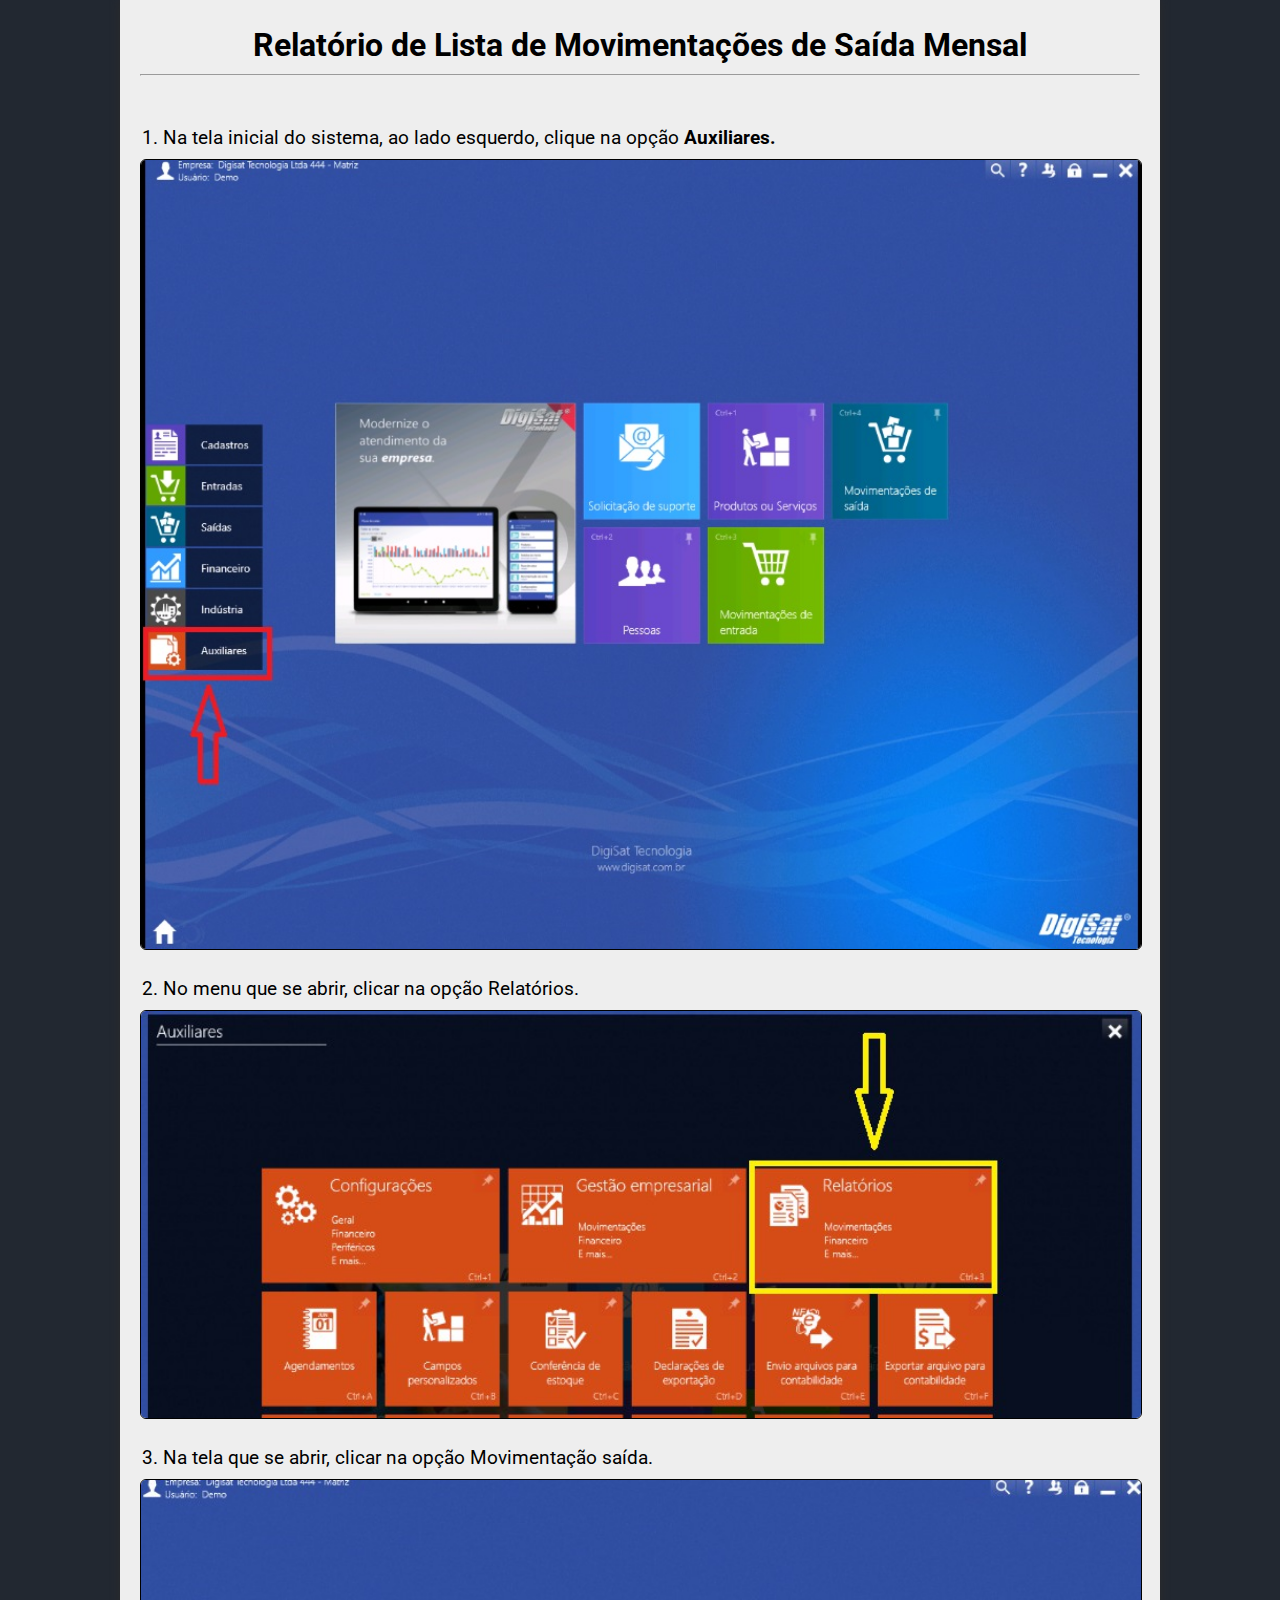
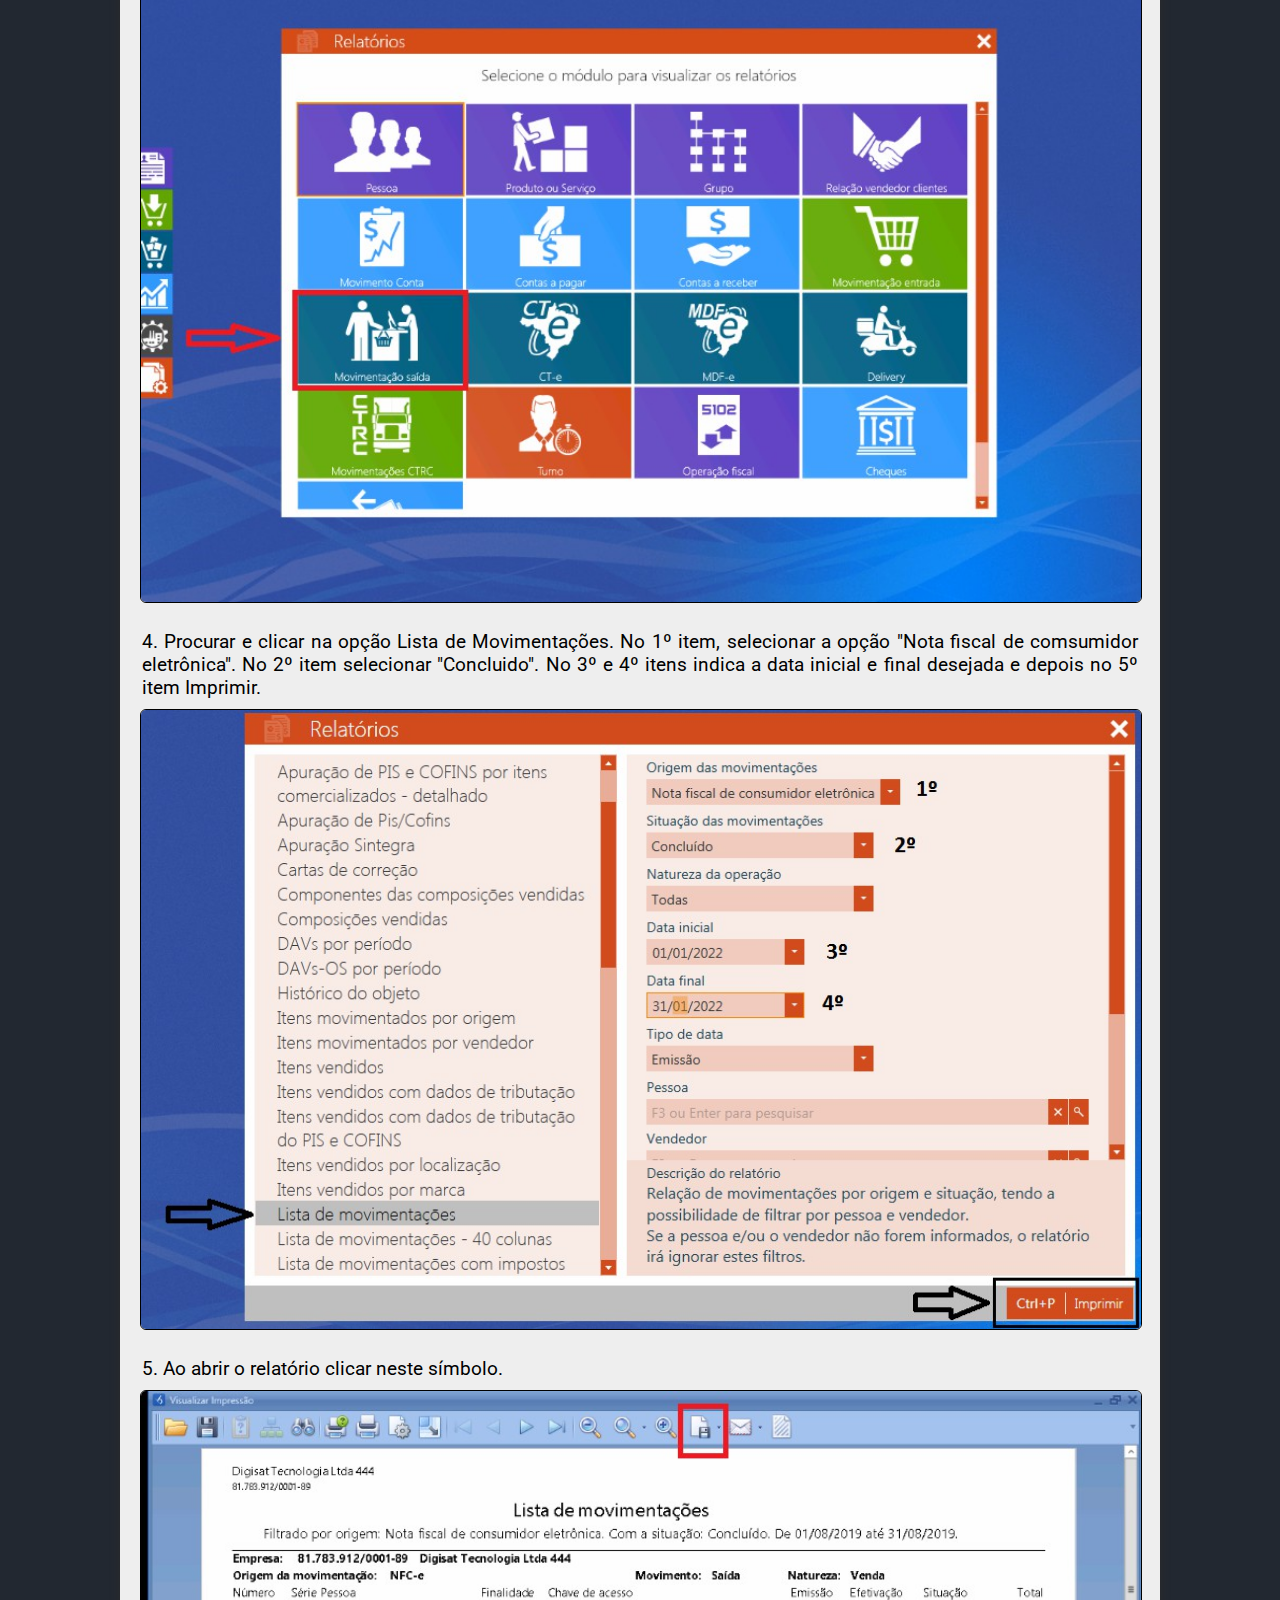
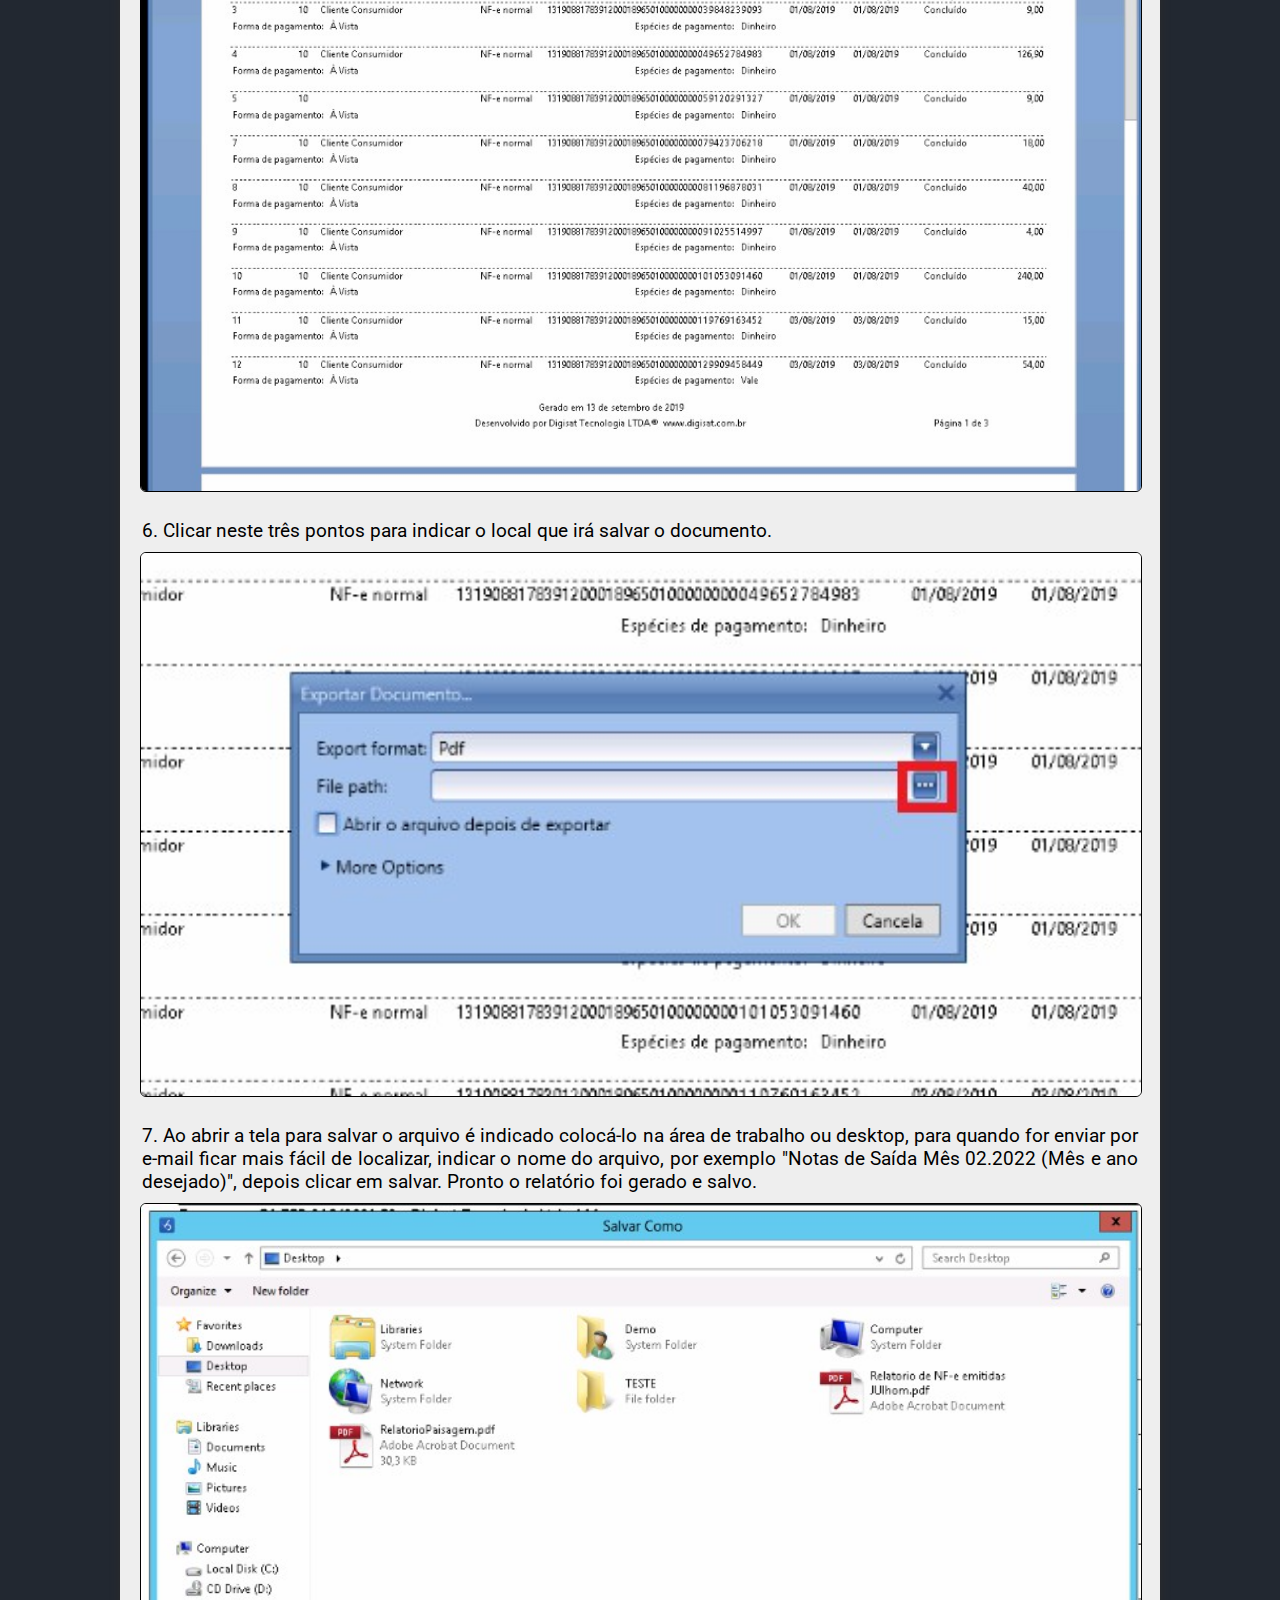
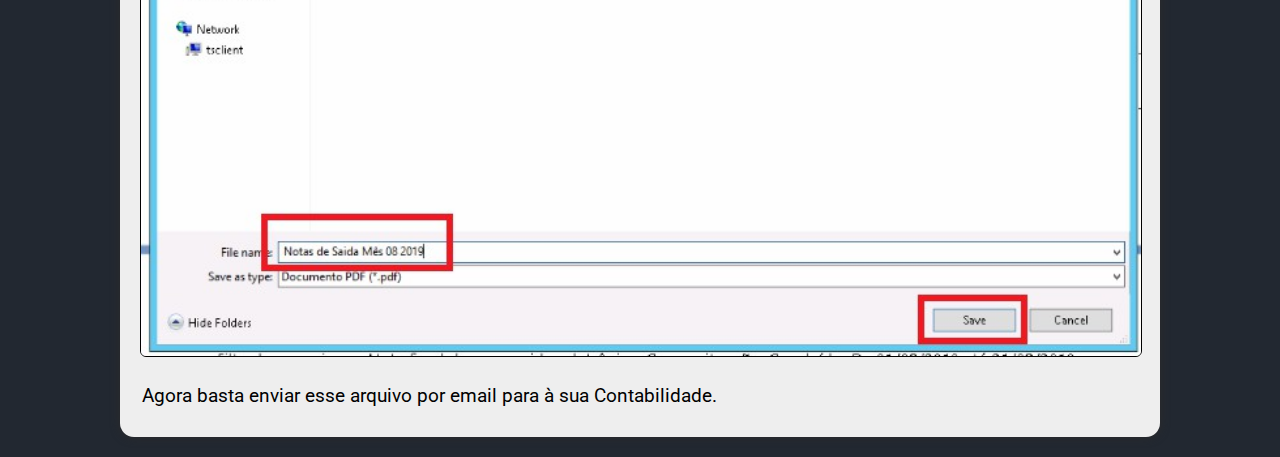
==== rel_moviment_saidas.html @ 72a8fee8 "create repository" ====
<!DOCTYPE html>
<html lang="pt-br">
<head>
   <meta charset="UTF-8">
   <meta http-equiv="X-UA-Compatible" content="IE=edge">
   <meta name="viewport" content="width=device-width, initial-scale=1.0">
   <link rel="stylesheet" href="assets/styles/style_all.css" media="all">
   <link rel="stylesheet" href="assets/styles/style_help.css">
   <link rel="shortcut icon" href="favicon.ico" type="image/x-icon">
   <title>Relatório Saídas Mensais</title>
</head>
<body>
   <main>
      <h1>Relatório de Lista de Movimentações de Saída Mensal</h1>
      <hr>
      <article>
         <p>1. Na tela inicial do sistema, ao lado esquerdo, clique na opção <strong>Auxiliares.</strong></p>
         <div>
            <img src="assets/images/9/1.jpg"alt="Imagem 1">
         </div>
         <p>2. No menu que se abrir, clicar na opção Relatórios.</p>
         <div>
            <img src="assets/images/9/2.jpg" alt="Imagem 2">
         </div>
         <p>3. Na tela que se abrir, clicar na opção Movimentação saída.</p>
         <div>
            <img src="assets/images/9/3.jpg" alt="Imagem 3">
         </div>
         <p>4. Procurar e clicar na opção Lista de Movimentações. No 1º item, selecionar a opção "Nota fiscal de comsumidor eletrônica". No 2º item selecionar "Concluido". No 3º e 4º itens indica a data inicial e final desejada e depois no 5º item Imprimir.</p>
         <div>
            <img src="assets/images/9/4.jpg" alt="Imagem 4">
         </div>
         <p>5. Ao abrir o relatório clicar neste símbolo.</p>
         <div>
            <img src="assets/images/9/5.jpg" alt="Imagem 5">
         </div>
         <p>6. Clicar neste três pontos para indicar o local que irá salvar o documento.</p>
         <div>
            <img src="assets/images/9/6.jpg" alt="Imagem 6">
         </div>
         <p>7. Ao abrir a tela para salvar o arquivo é indicado colocá-lo na área de trabalho ou desktop, para quando for enviar por e-mail ficar mais fácil de localizar, indicar o nome do arquivo, por exemplo "Notas de Saída Mês 02.2022 (Mês e ano desejado)", depois clicar em salvar. Pronto o relatório foi gerado e salvo.</p>
         <div>
            <img src="assets/images/9/7.jpg" alt="Imagem 7">
         </div>
         <p>Agora basta enviar esse arquivo por email para à sua Contabilidade.</p>
      </article>
   </main>   
</body>
</html>
---- assets/styles/style_all.css ----
@charset "UTF-8";
@import url('https://fonts.googleapis.com/css2?family=Roboto&display=swap');

* {
   margin: 0px;
   padding: 0px;
}

body {
   background-color: #222831;
   
}

main {
   min-width: 300px;
   max-width: 1000px;
   margin: auto;
   margin-bottom: 20px;
   padding: 20px;  
   font-family: 'Roboto', sans-serif;
   background-color: #EEEEEE;
   box-shadow: 0px 0px 10px rgb(44, 43, 43);
   border-bottom-left-radius: 14px;
   border-bottom-right-radius: 14px;
}

main h1 {
   margin-bottom: 4px;
   padding: 6px;
   font-size: 2em;
   text-align: center;
}

main h2 {
   color: white;
   background-color: #222831cc;
   font-weight: normal;
}

main hr {
   margin-bottom: 28px;
}

img {
   border: 1px solid black;
}
---- assets/styles/style_help.css ----
@charset "UTF-8";
@import url('https://fonts.googleapis.com/css2?family=Roboto&display=swap');

* {
   padding: 0px;
   margin: 0px;
   font-family: 'Roboto', sans-serif;
}

article {
   font-size: 1.2em;
}

article p {
   padding: 22px 2px 2px 2px;
   margin-bottom: 8px;
   text-align: justify;
}

div .container {
   max-width: 1200px;
   margin: 0 auto;
}

img {
   width: 100%;
   border-radius: 6px;
   border: 1px solid black;
}
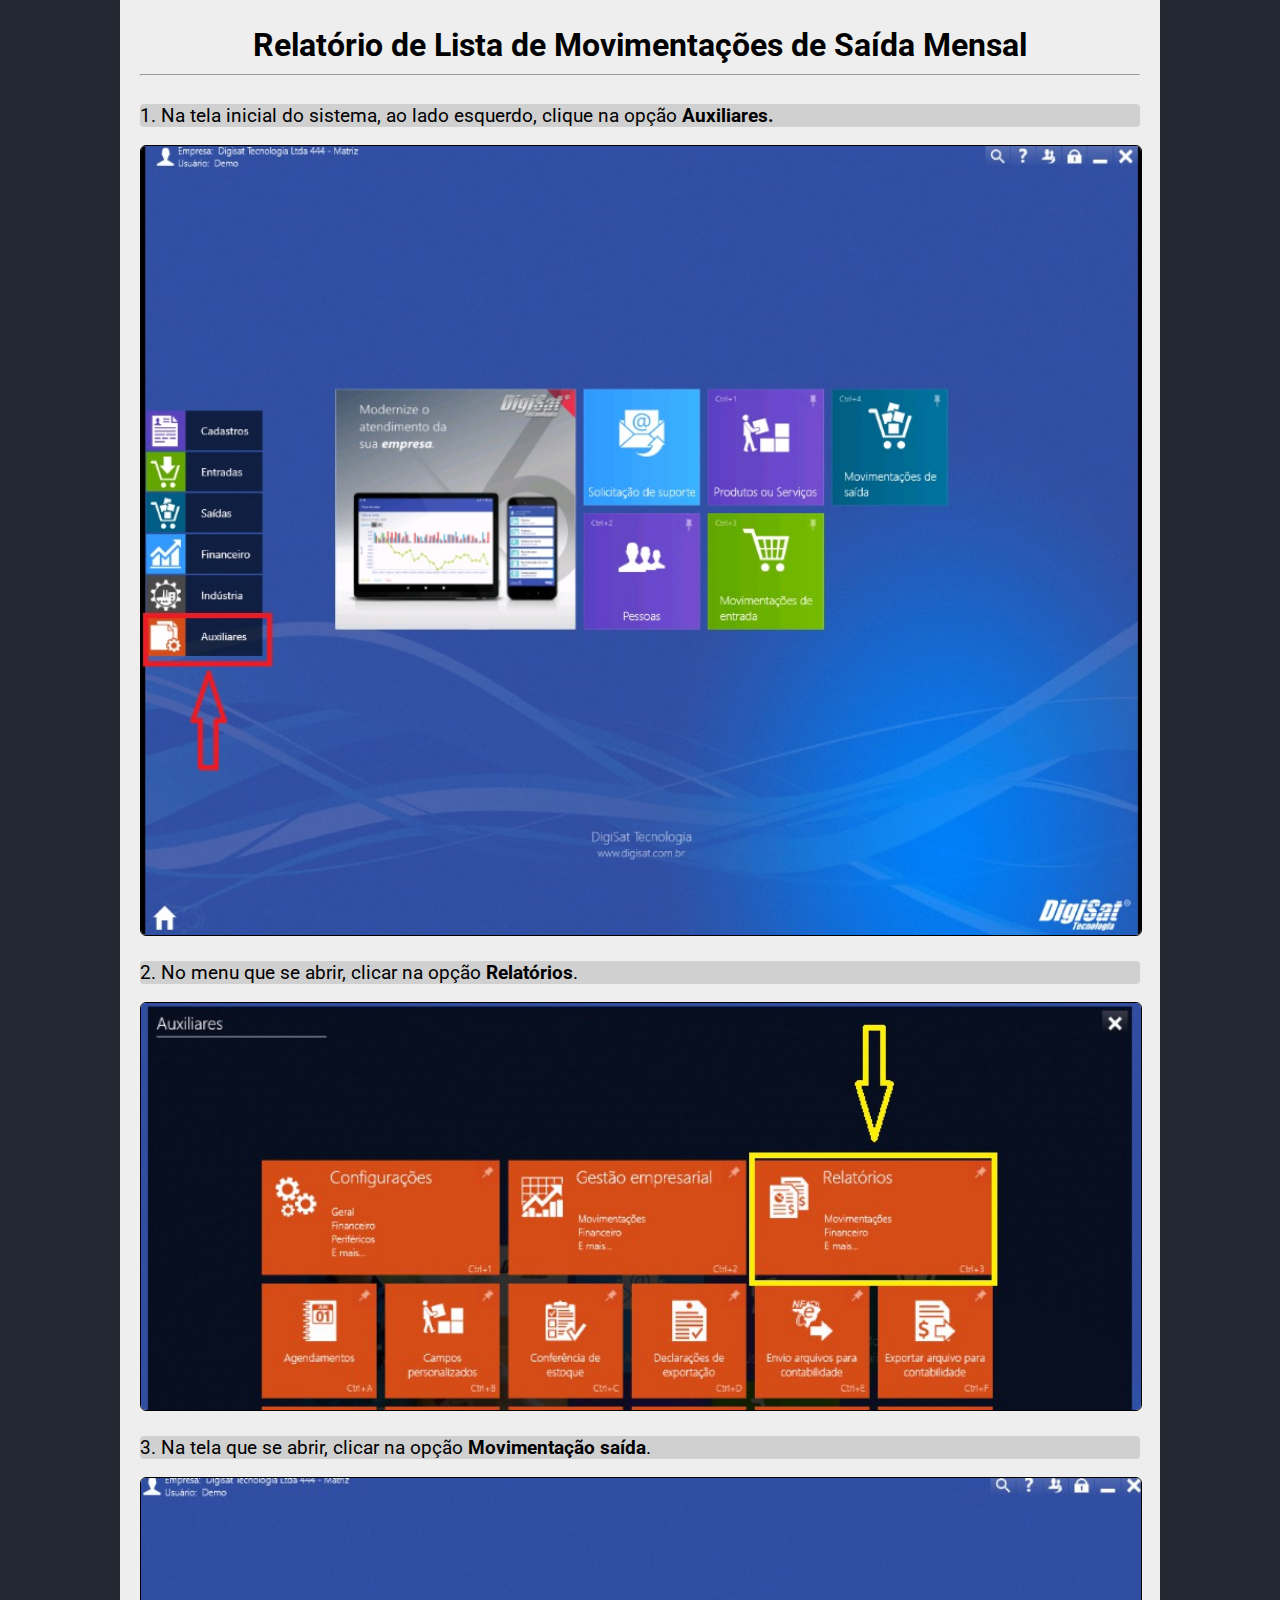
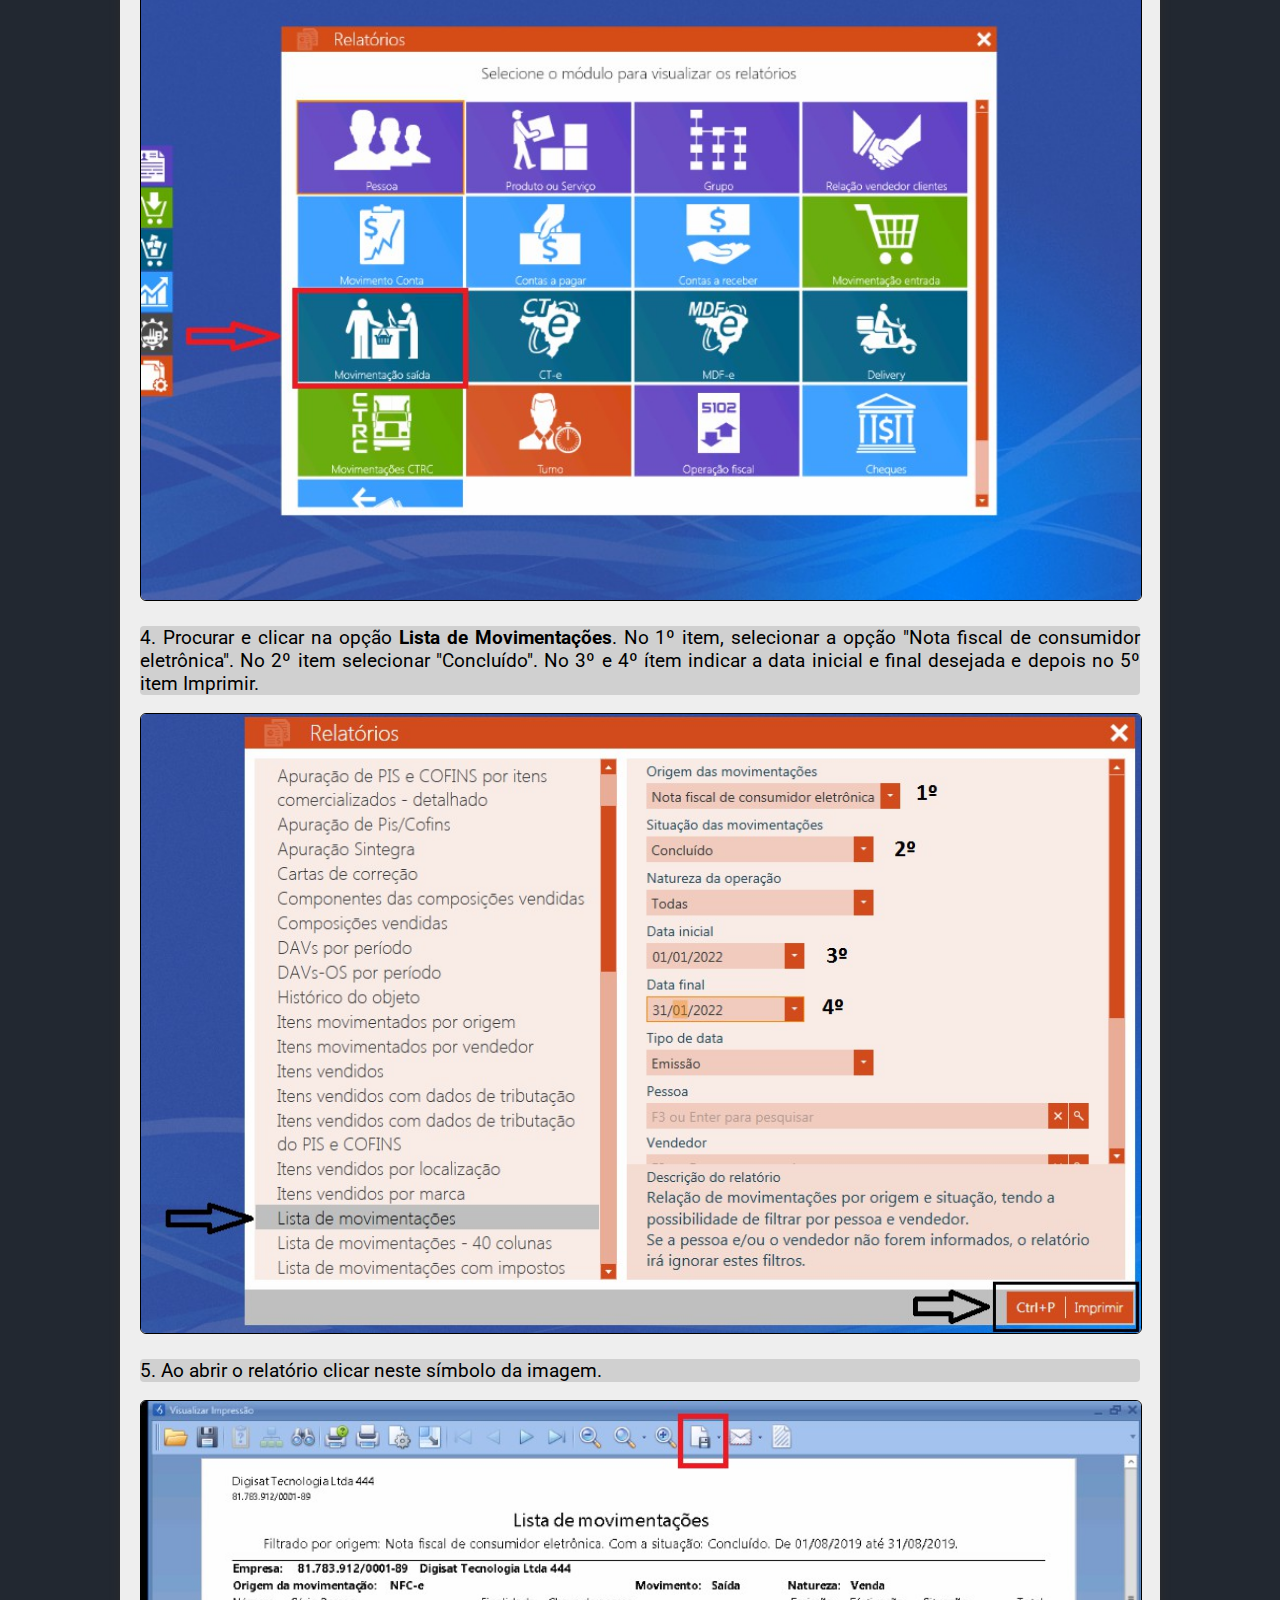
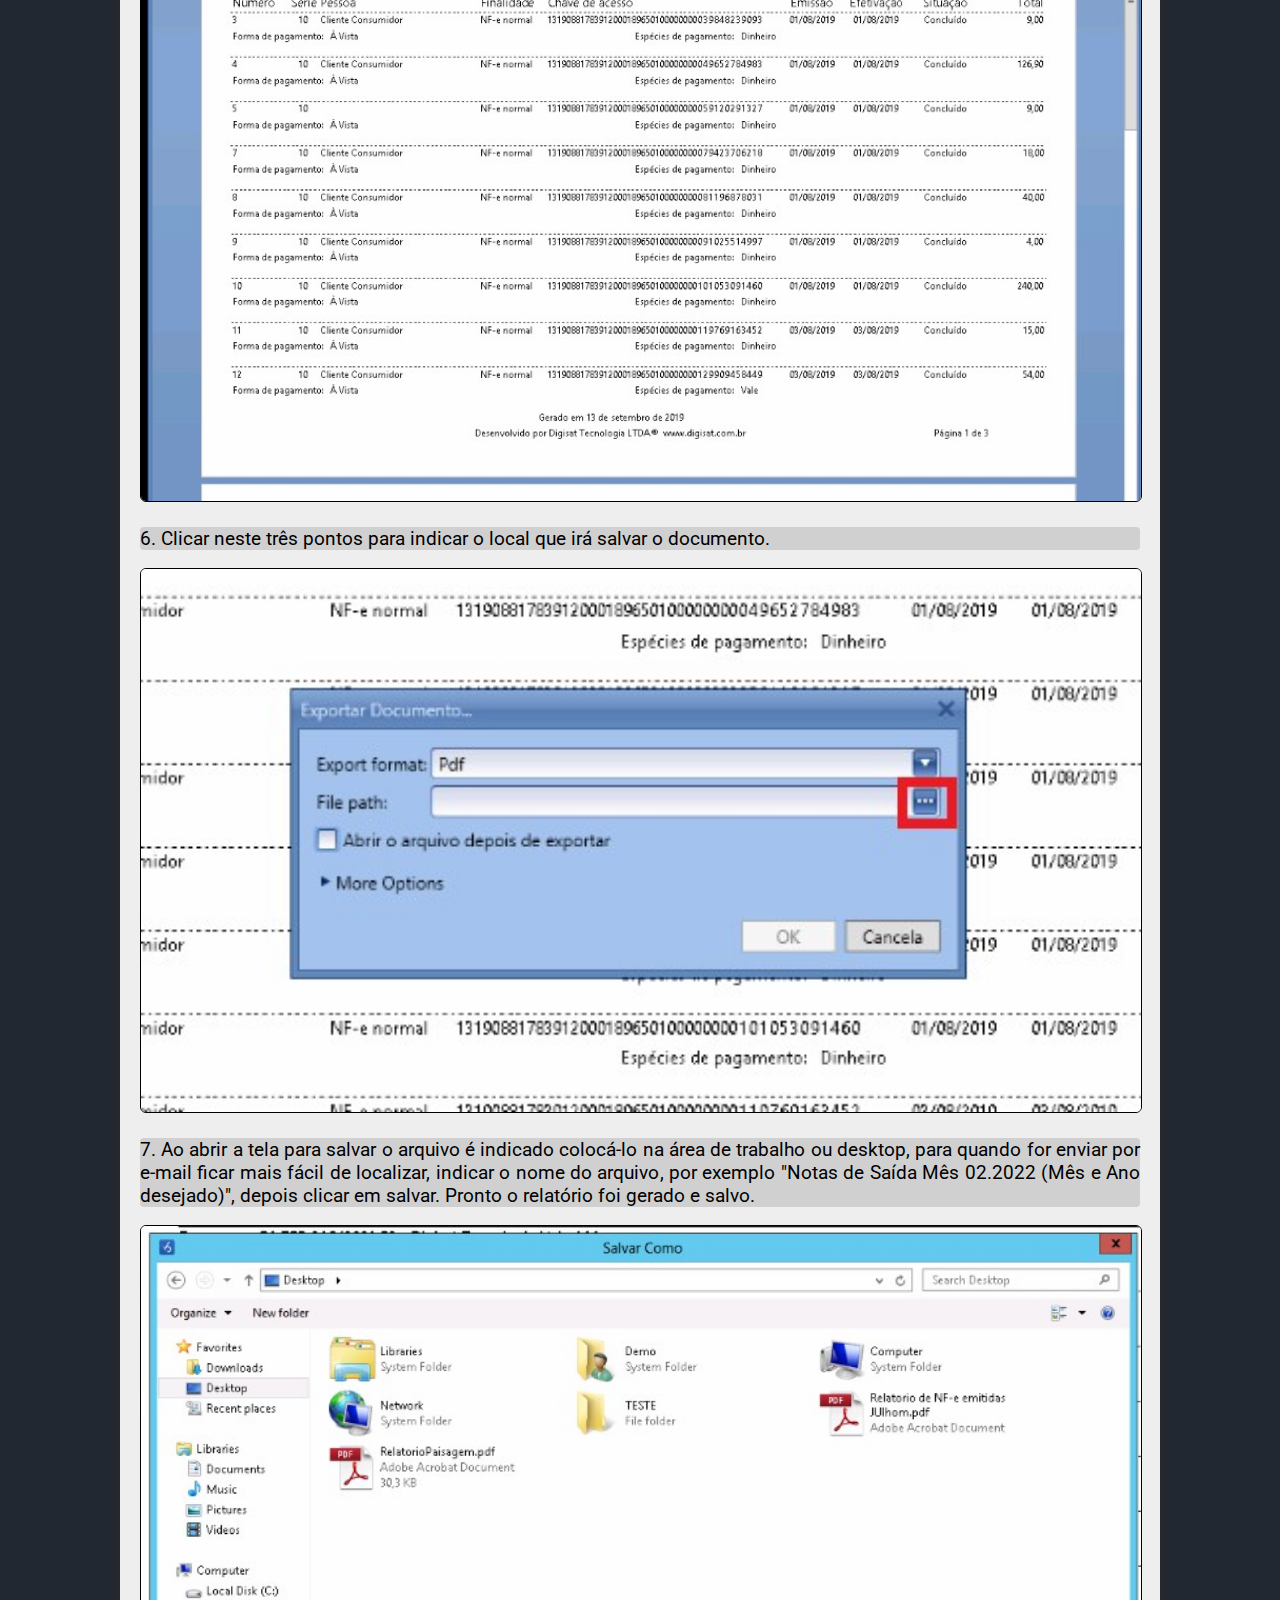
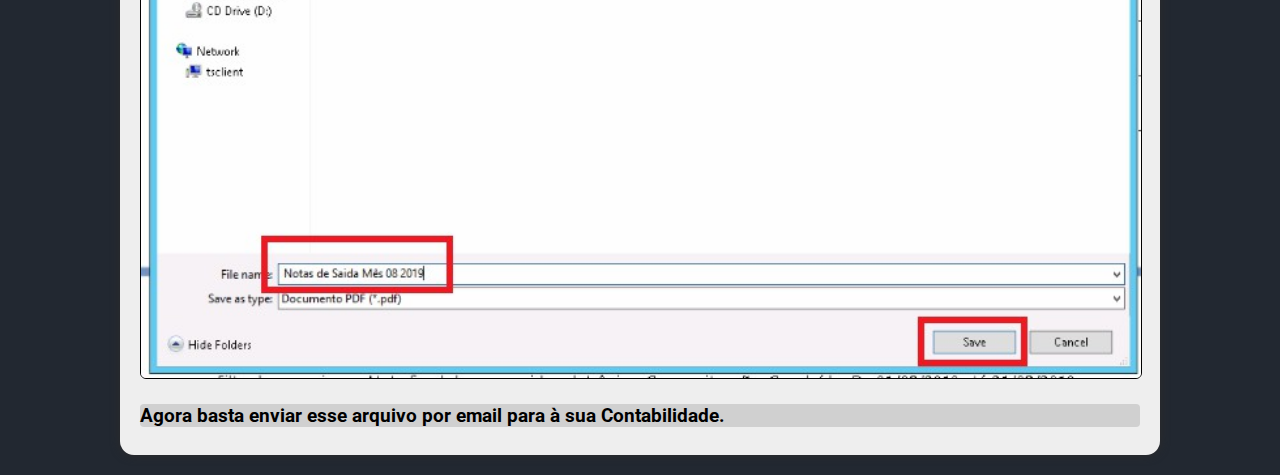
==== commit fbab8e7a: "update css and html" ====
--- a/rel_moviment_saidas.html
+++ b/rel_moviment_saidas.html
@@ -18,19 +18,19 @@
          <div>
             <img src="assets/images/9/1.jpg"alt="Imagem 1">
          </div>
-         <p>2. No menu que se abrir, clicar na opção Relatórios.</p>
+         <p>2. No menu que se abrir, clicar na opção <strong>Relatórios</strong>.</p>
          <div>
             <img src="assets/images/9/2.jpg" alt="Imagem 2">
          </div>
-         <p>3. Na tela que se abrir, clicar na opção Movimentação saída.</p>
+         <p>3. Na tela que se abrir, clicar na opção <strong>Movimentação saída</strong>.</p>
          <div>
             <img src="assets/images/9/3.jpg" alt="Imagem 3">
          </div>
-         <p>4. Procurar e clicar na opção Lista de Movimentações. No 1º item, selecionar a opção "Nota fiscal de comsumidor eletrônica". No 2º item selecionar "Concluido". No 3º e 4º itens indica a data inicial e final desejada e depois no 5º item Imprimir.</p>
+         <p>4. Procurar e clicar na opção <strong>Lista de Movimentações</strong>. No 1º item, selecionar a opção "Nota fiscal de consumidor eletrônica". No 2º item selecionar "Concluído". No 3º e 4º ítem indicar a data inicial e final desejada e depois no 5º item Imprimir.</p>
          <div>
             <img src="assets/images/9/4.jpg" alt="Imagem 4">
          </div>
-         <p>5. Ao abrir o relatório clicar neste símbolo.</p>
+         <p>5. Ao abrir o relatório clicar neste símbolo da imagem.</p>
          <div>
             <img src="assets/images/9/5.jpg" alt="Imagem 5">
          </div>
@@ -38,11 +38,11 @@
          <div>
             <img src="assets/images/9/6.jpg" alt="Imagem 6">
          </div>
-         <p>7. Ao abrir a tela para salvar o arquivo é indicado colocá-lo na área de trabalho ou desktop, para quando for enviar por e-mail ficar mais fácil de localizar, indicar o nome do arquivo, por exemplo "Notas de Saída Mês 02.2022 (Mês e ano desejado)", depois clicar em salvar. Pronto o relatório foi gerado e salvo.</p>
+         <p>7. Ao abrir a tela para salvar o arquivo é indicado colocá-lo na área de trabalho ou desktop, para quando for enviar por e-mail ficar mais fácil de localizar, indicar o nome do arquivo, por exemplo "Notas de Saída Mês 02.2022 (Mês e Ano desejado)", depois clicar em salvar. Pronto o relatório foi gerado e salvo.</p>
          <div>
             <img src="assets/images/9/7.jpg" alt="Imagem 7">
          </div>
-         <p>Agora basta enviar esse arquivo por email para à sua Contabilidade.</p>
+         <p><strong>Agora basta enviar esse arquivo por email para à sua Contabilidade.</strong></p>
       </article>
    </main>   
 </body>
--- a/assets/styles/style_help.css
+++ b/assets/styles/style_help.css
@@ -12,9 +12,10 @@
 }
 
 article p {
-   padding: 22px 2px 2px 2px;
    margin-bottom: 8px;
    text-align: justify;
+   background-color: rgb(208, 208, 208);
+   border-radius: 4px;
 }
 
 div .container {
@@ -26,4 +27,5 @@
    width: 100%;
    border-radius: 6px;
    border: 1px solid black;
+   margin: 10px 0px 20px 0px;
 }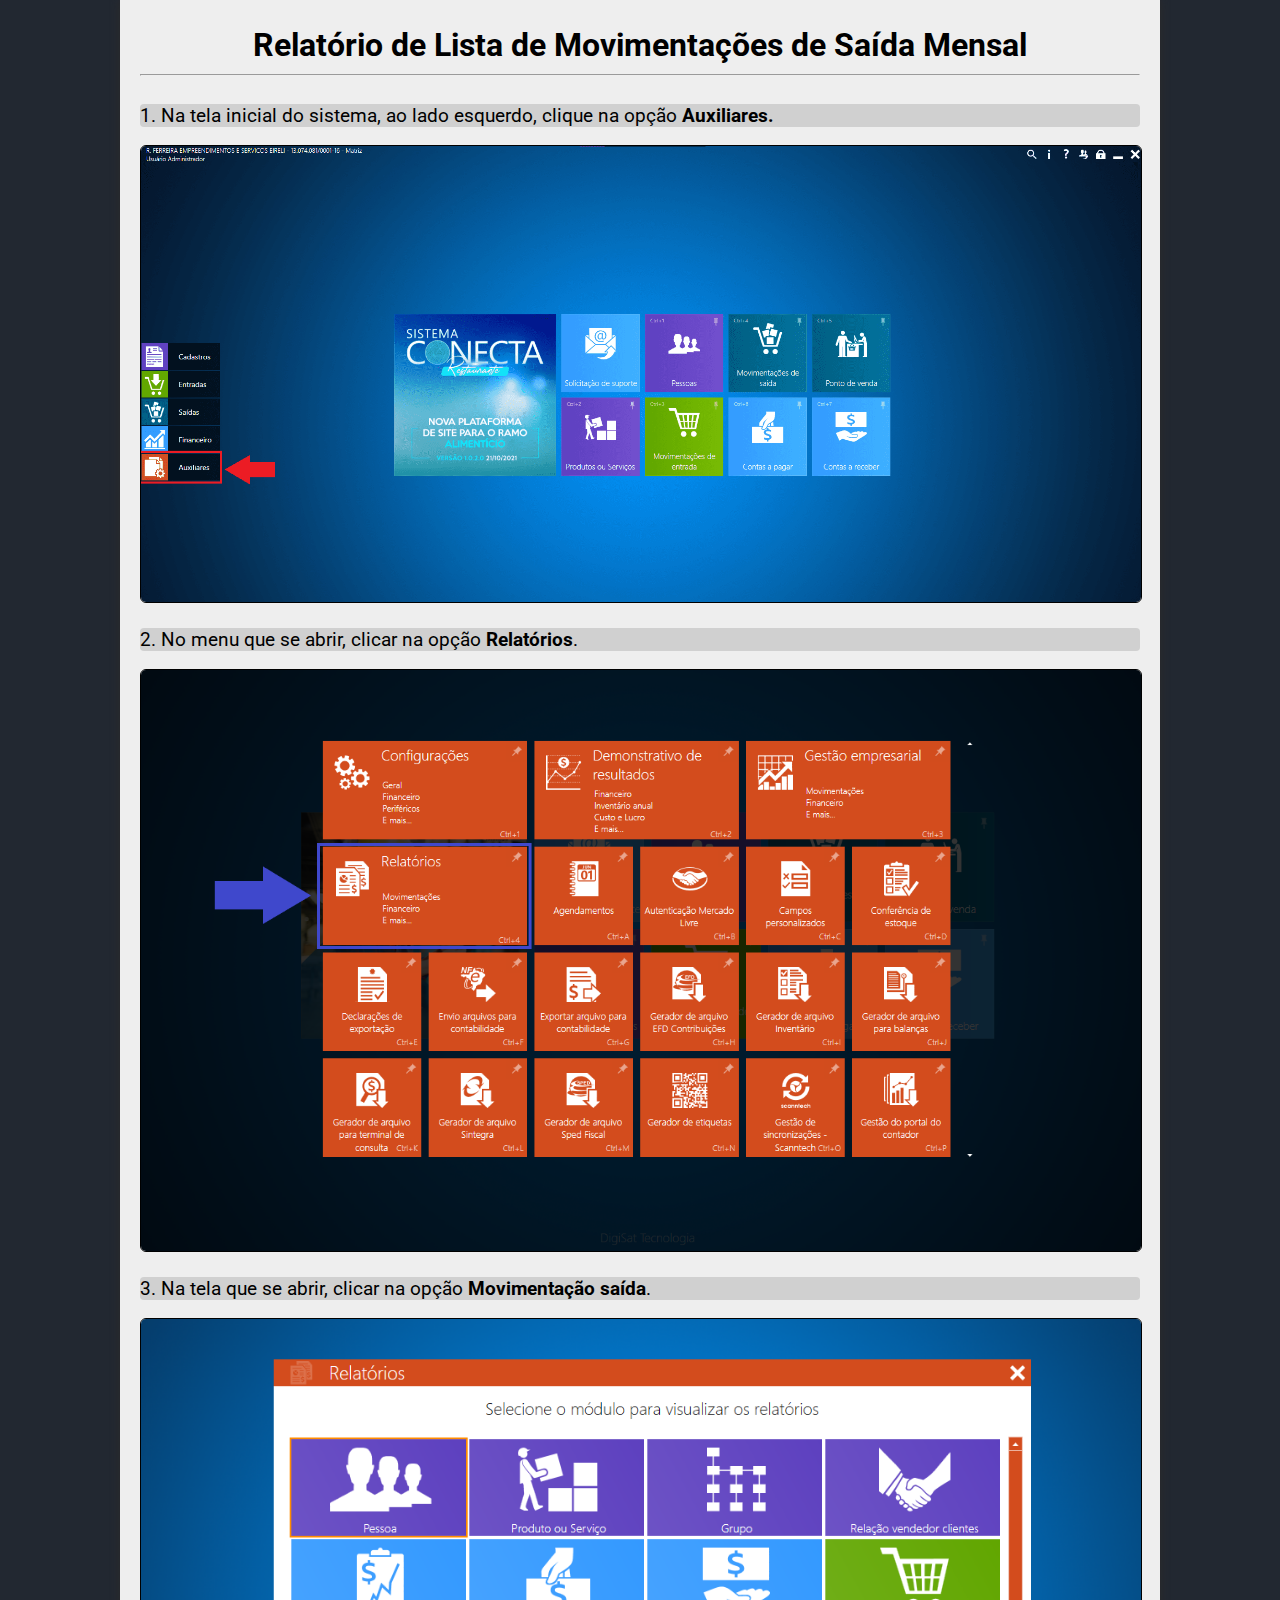
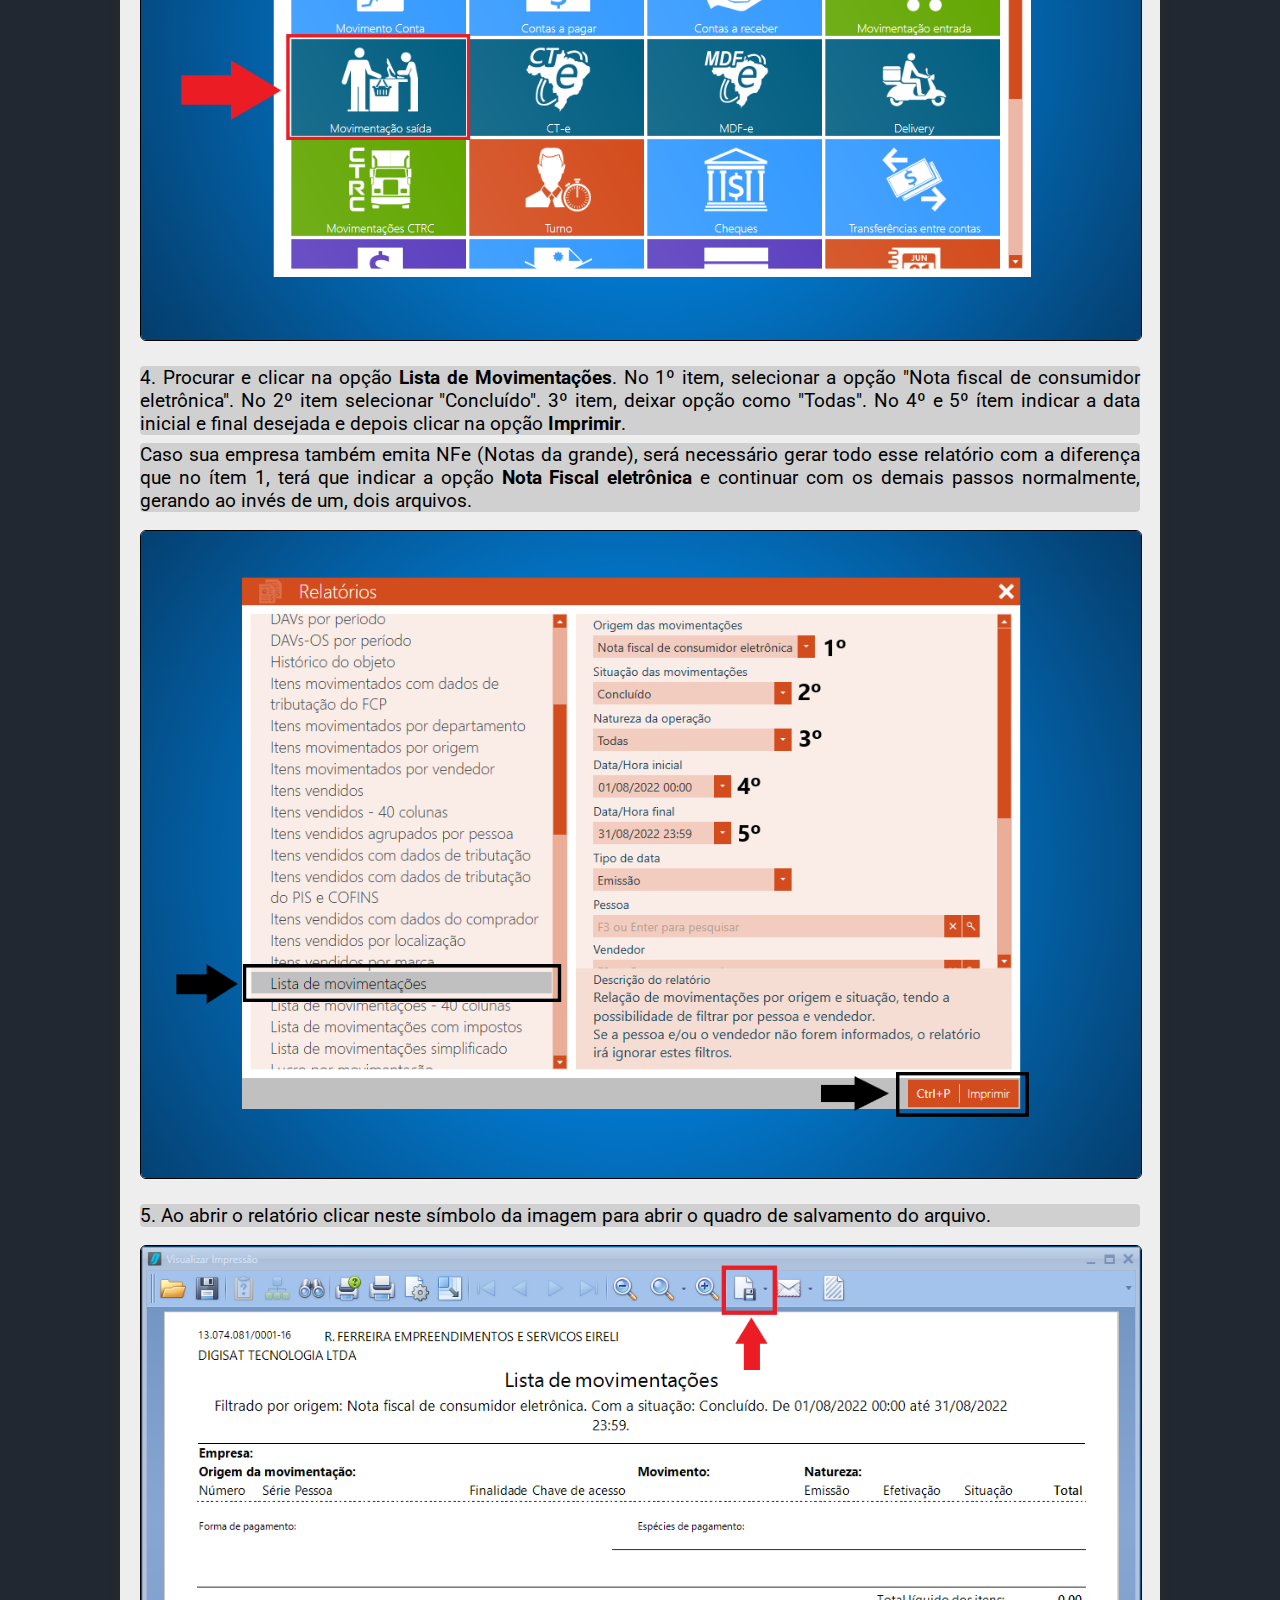
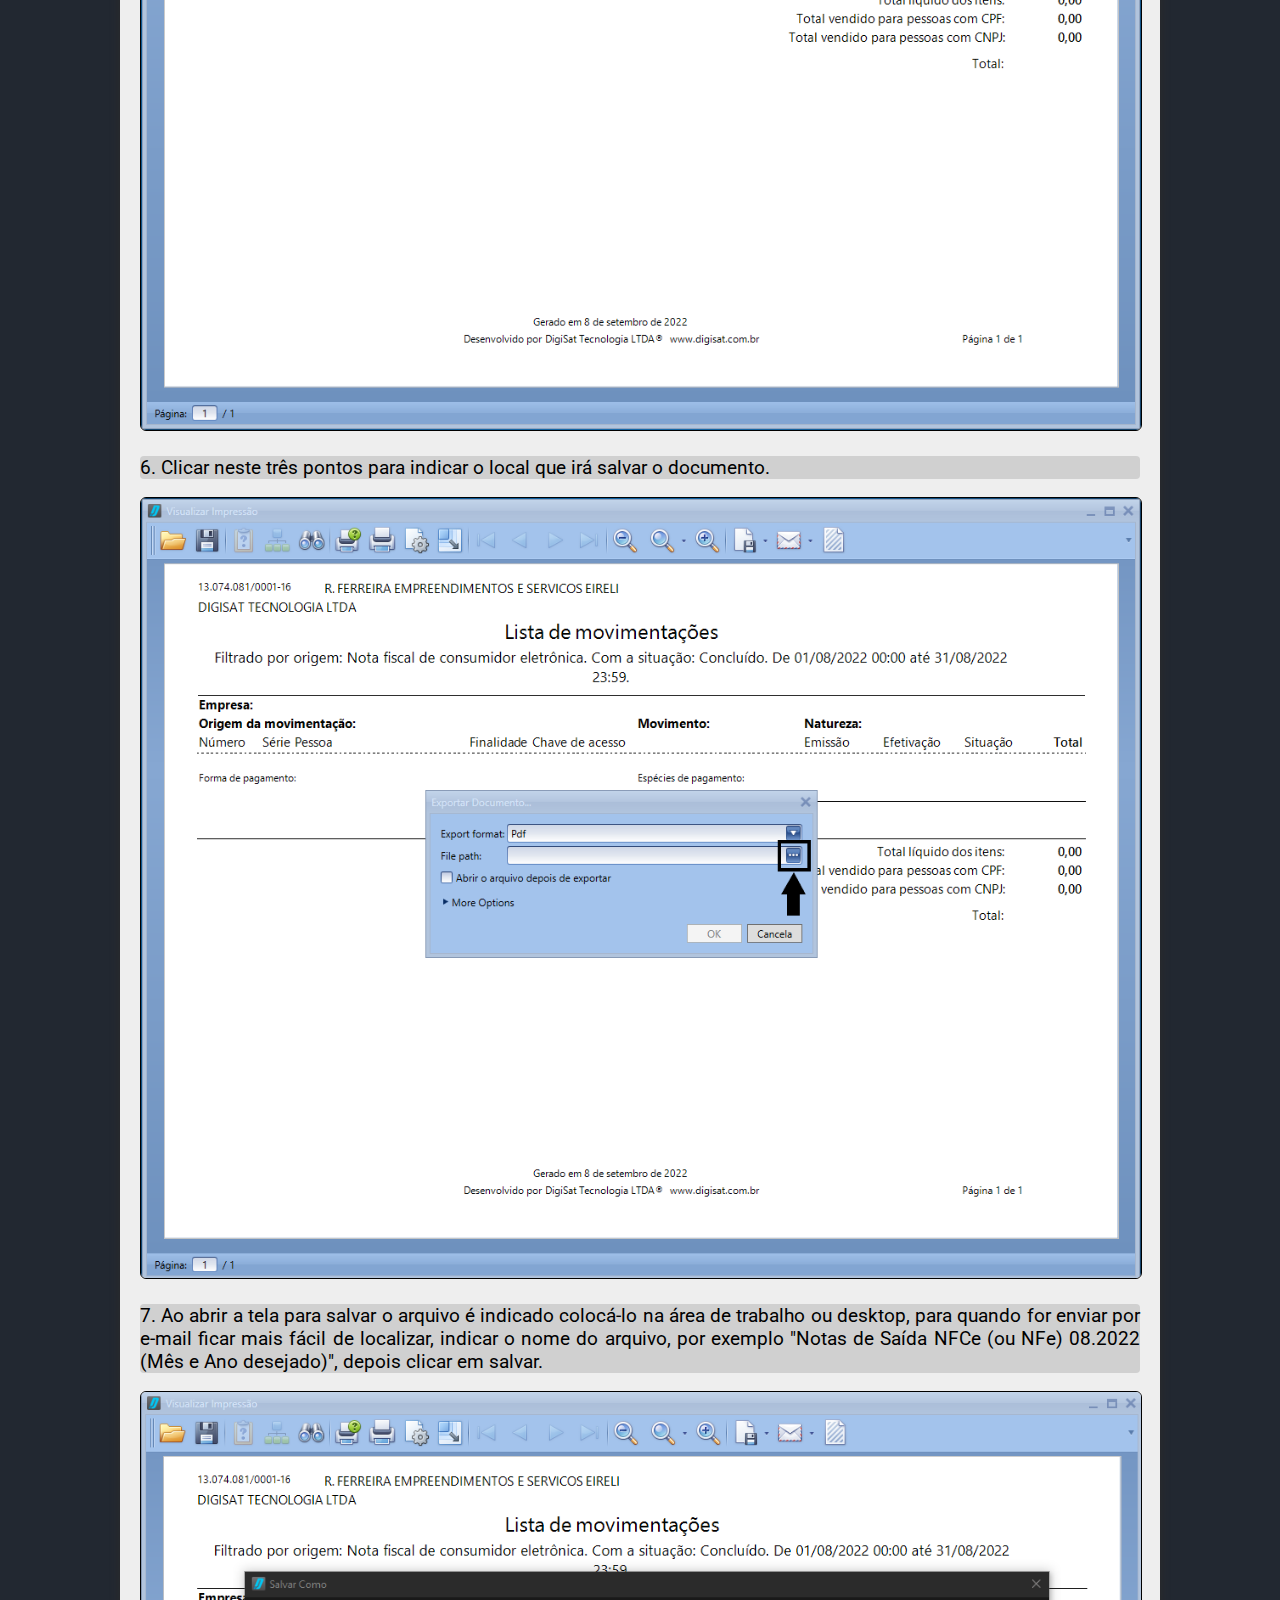
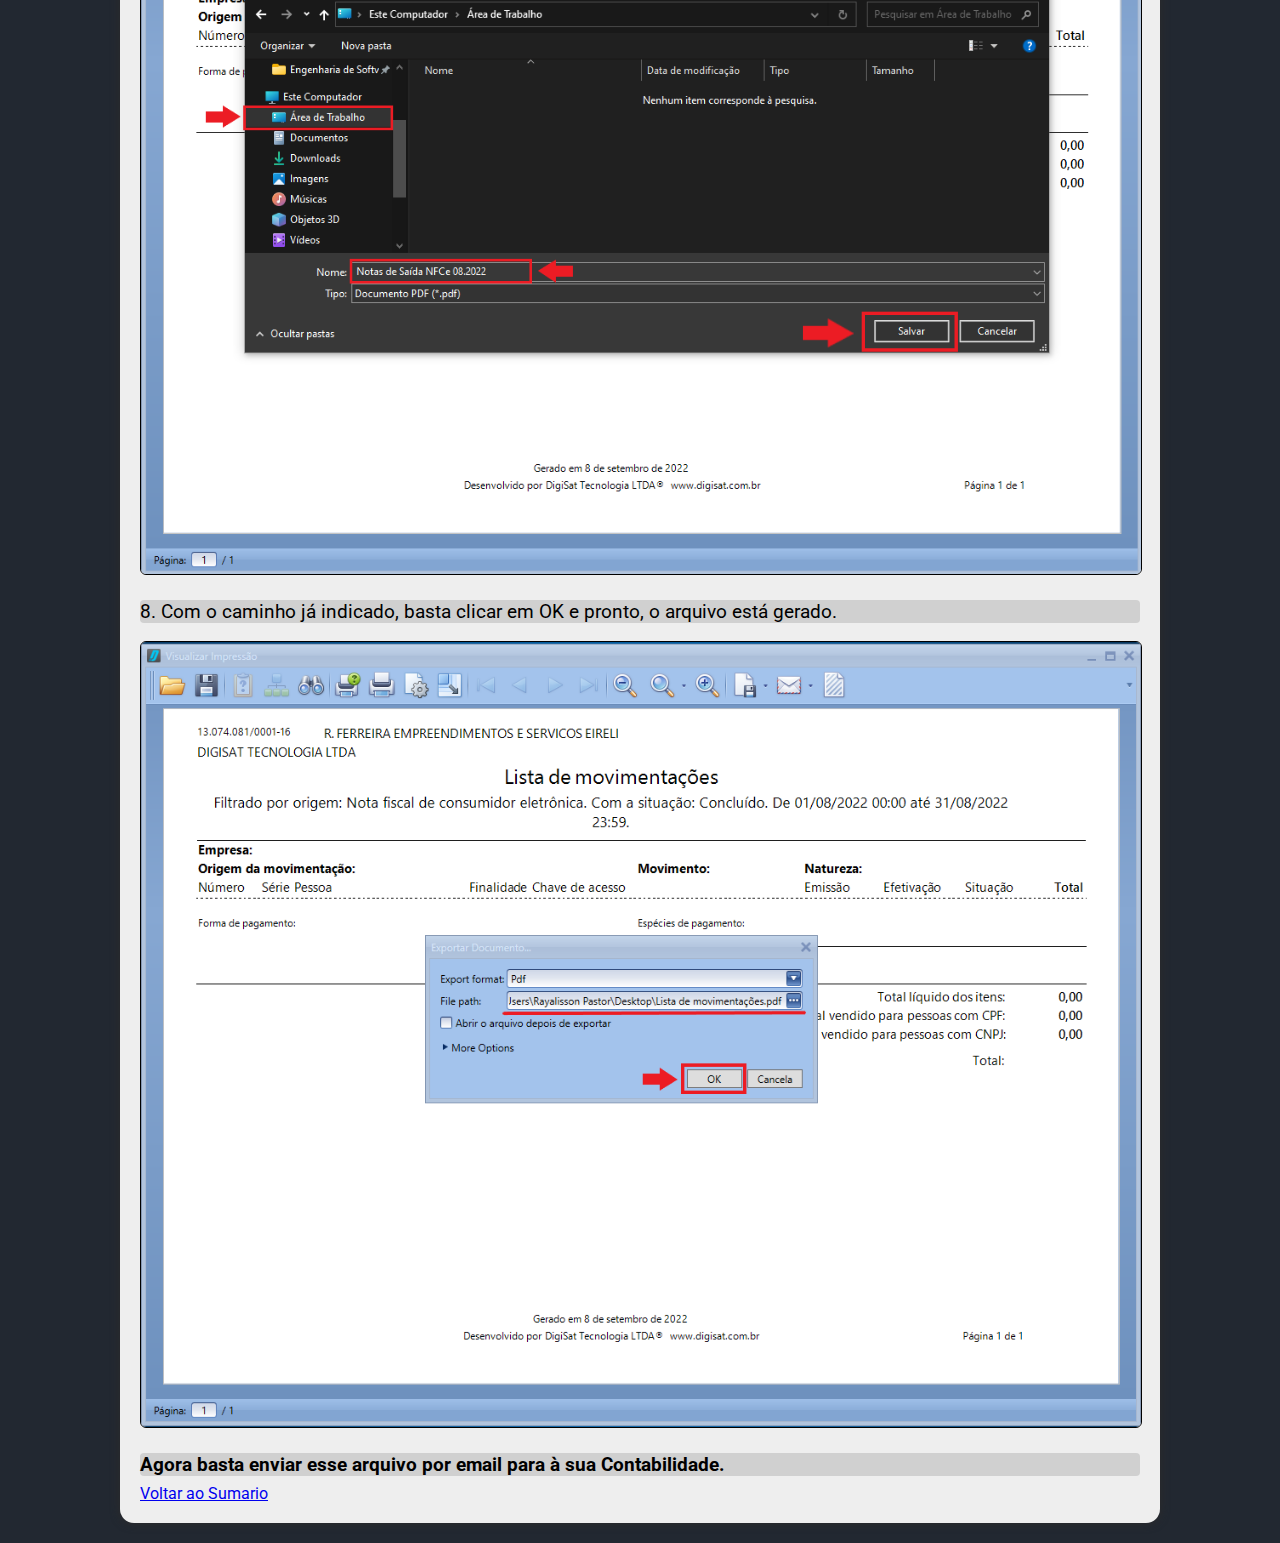
==== commit e8907973: "mudança_imagens e relatório" ====
--- a/rel_moviment_saidas.html
+++ b/rel_moviment_saidas.html
@@ -16,34 +16,40 @@
       <article>
          <p>1. Na tela inicial do sistema, ao lado esquerdo, clique na opção <strong>Auxiliares.</strong></p>
          <div>
-            <img src="assets/images/9/1.jpg"alt="Imagem 1">
+            <img src="assets/images/9/1.png"alt="Imagem 1">
          </div>
          <p>2. No menu que se abrir, clicar na opção <strong>Relatórios</strong>.</p>
          <div>
-            <img src="assets/images/9/2.jpg" alt="Imagem 2">
+            <img src="assets/images/9/2.png" alt="Imagem 2">
          </div>
          <p>3. Na tela que se abrir, clicar na opção <strong>Movimentação saída</strong>.</p>
          <div>
-            <img src="assets/images/9/3.jpg" alt="Imagem 3">
+            <img src="assets/images/9/3.png" alt="Imagem 3">
          </div>
-         <p>4. Procurar e clicar na opção <strong>Lista de Movimentações</strong>. No 1º item, selecionar a opção "Nota fiscal de consumidor eletrônica". No 2º item selecionar "Concluído". No 3º e 4º ítem indicar a data inicial e final desejada e depois no 5º item Imprimir.</p>
+         <p>4. Procurar e clicar na opção <strong>Lista de Movimentações</strong>. No 1º item, selecionar a opção "Nota fiscal de consumidor eletrônica". No 2º item selecionar "Concluído". 3º item, deixar opção como "Todas". No 4º e 5º ítem indicar a data inicial e final desejada e depois clicar na opção <strong>Imprimir</strong>.</p>
+         <p>Caso sua empresa também emita NFe (Notas da grande), será necessário gerar todo esse relatório com a diferença que no ítem 1, terá que indicar a opção <strong>Nota Fiscal eletrônica</strong> e continuar com os demais passos normalmente, gerando ao invés de um, dois arquivos.</p>
          <div>
-            <img src="assets/images/9/4.jpg" alt="Imagem 4">
+            <img src="assets/images/9/4.png" alt="Imagem 4">
          </div>
-         <p>5. Ao abrir o relatório clicar neste símbolo da imagem.</p>
+         <p>5. Ao abrir o relatório clicar neste símbolo da imagem para abrir o quadro de salvamento do arquivo.</p>
          <div>
-            <img src="assets/images/9/5.jpg" alt="Imagem 5">
+            <img src="assets/images/9/5.png" alt="Imagem 5">
          </div>
          <p>6. Clicar neste três pontos para indicar o local que irá salvar o documento.</p>
          <div>
-            <img src="assets/images/9/6.jpg" alt="Imagem 6">
+            <img src="assets/images/9/6.png" alt="Imagem 6">
          </div>
-         <p>7. Ao abrir a tela para salvar o arquivo é indicado colocá-lo na área de trabalho ou desktop, para quando for enviar por e-mail ficar mais fácil de localizar, indicar o nome do arquivo, por exemplo "Notas de Saída Mês 02.2022 (Mês e Ano desejado)", depois clicar em salvar. Pronto o relatório foi gerado e salvo.</p>
+         <p>7. Ao abrir a tela para salvar o arquivo é indicado colocá-lo na área de trabalho ou desktop, para quando for enviar por e-mail ficar mais fácil de localizar, indicar o nome do arquivo, por exemplo "Notas de Saída NFCe (ou NFe) 08.2022 (Mês e Ano desejado)", depois clicar em salvar.</p>
          <div>
-            <img src="assets/images/9/7.jpg" alt="Imagem 7">
+            <img src="assets/images/9/7.png" alt="Imagem 7">
+         </div>
+         <p>8. Com o caminho já indicado, basta clicar em OK e pronto, o arquivo está gerado.</p>
+         <div>
+            <img src="assets/images/9/8.png" alt="Imagem 8">
          </div>
          <p><strong>Agora basta enviar esse arquivo por email para à sua Contabilidade.</strong></p>
       </article>
+      <a href="sumario_g6.html" class="retorno-sumario">Voltar ao Sumario</a>
    </main>   
 </body>
 </html>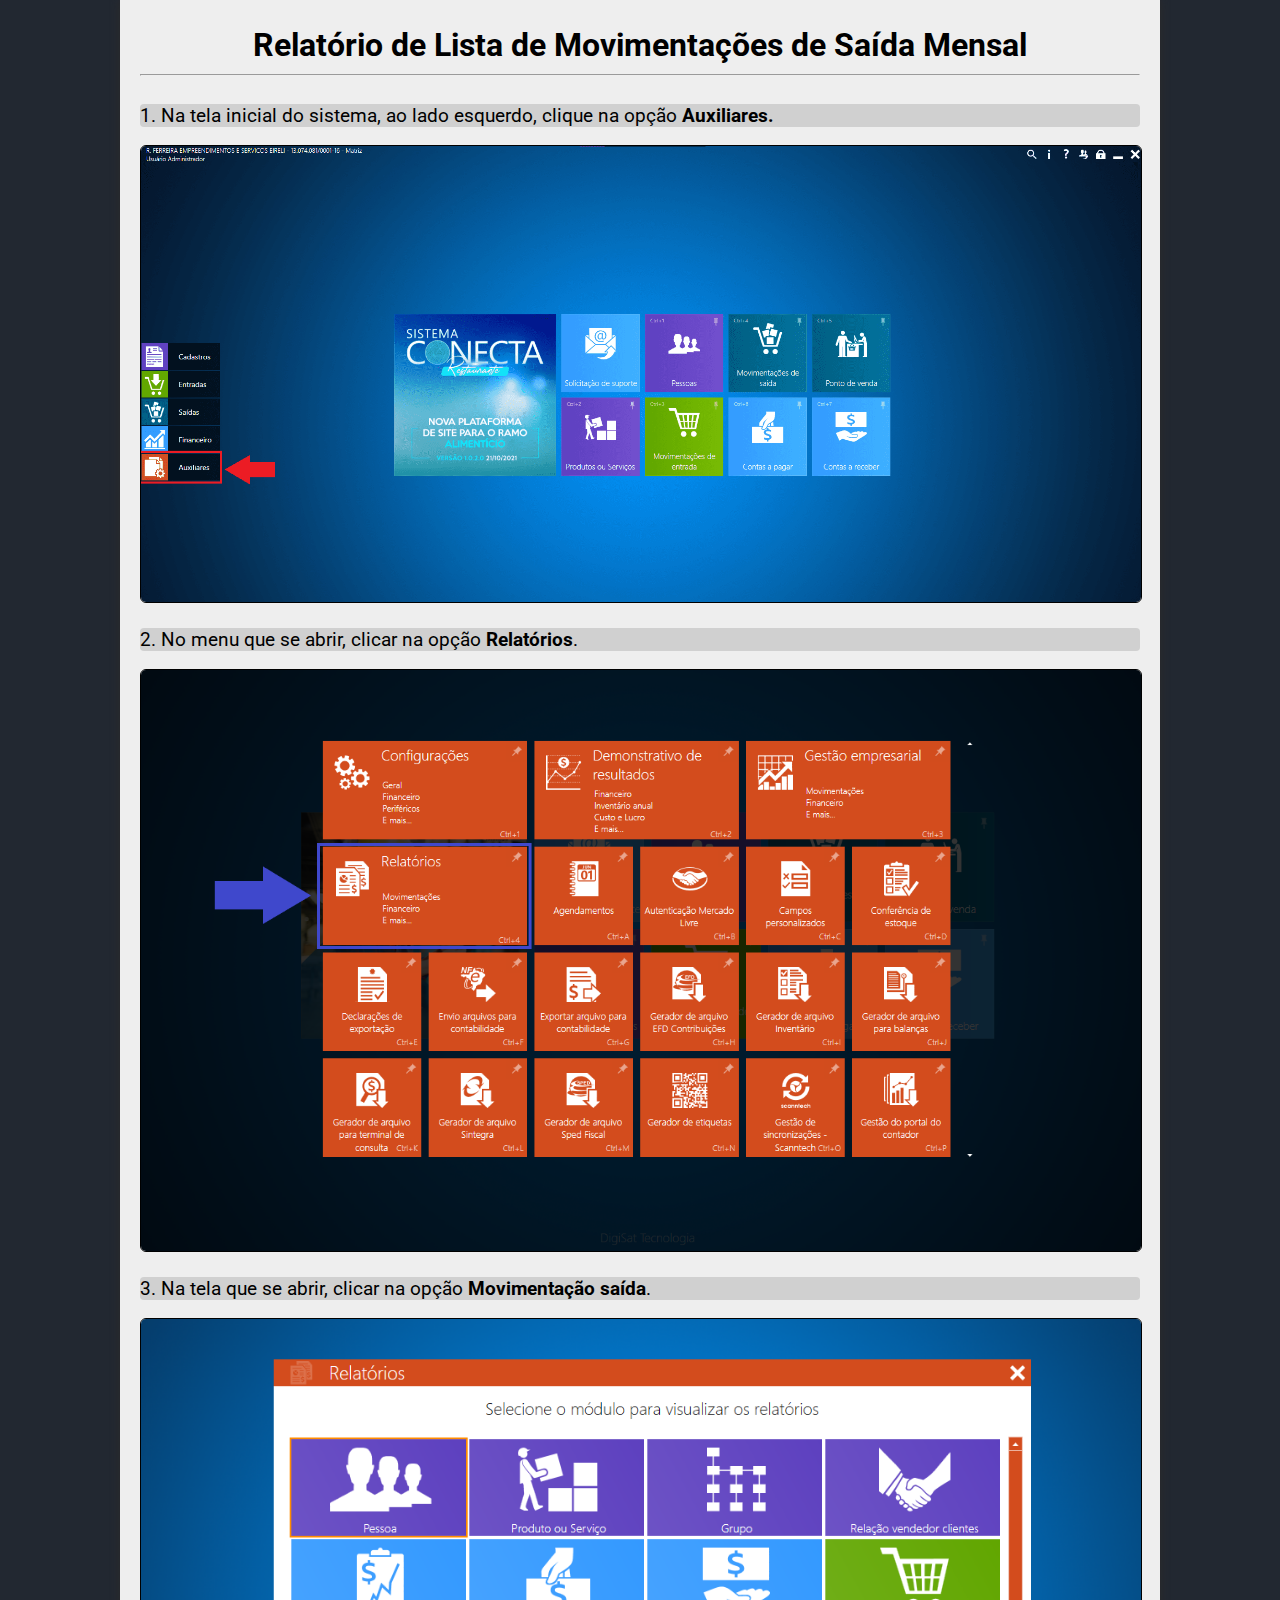
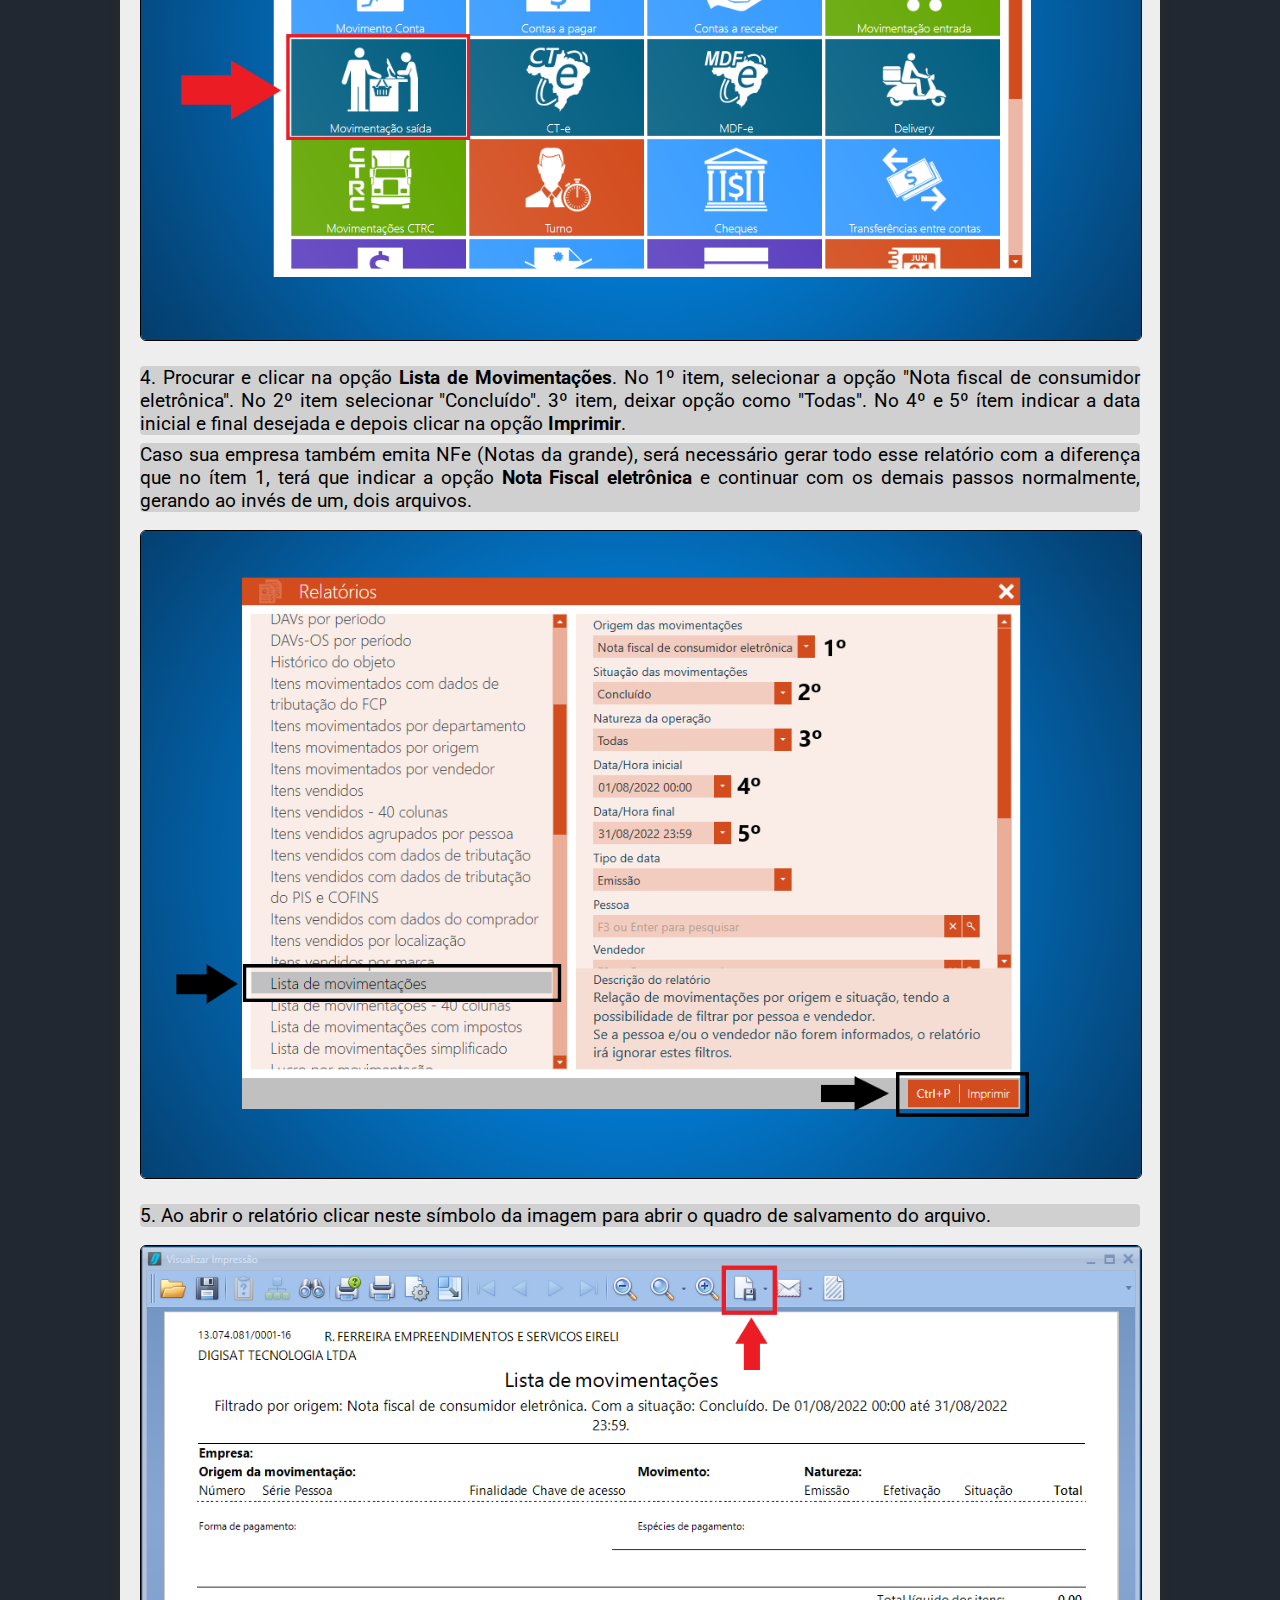
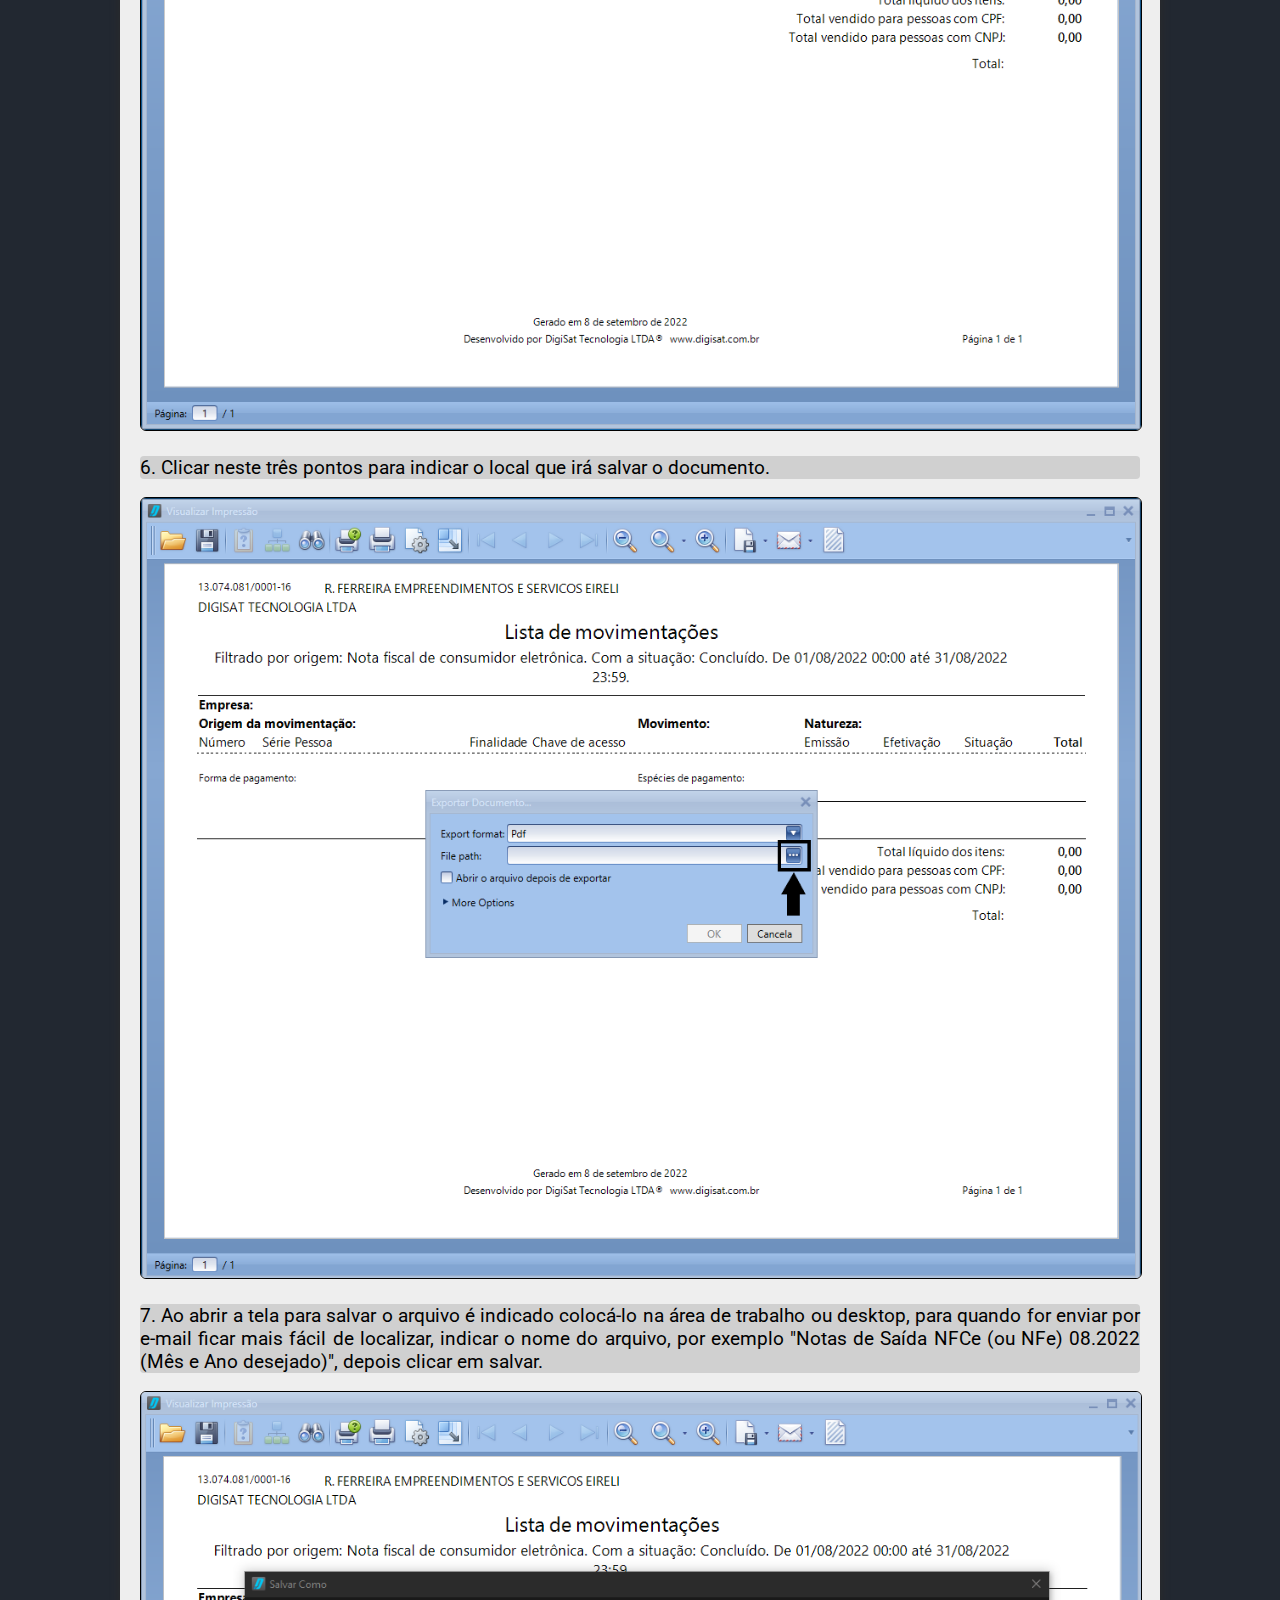
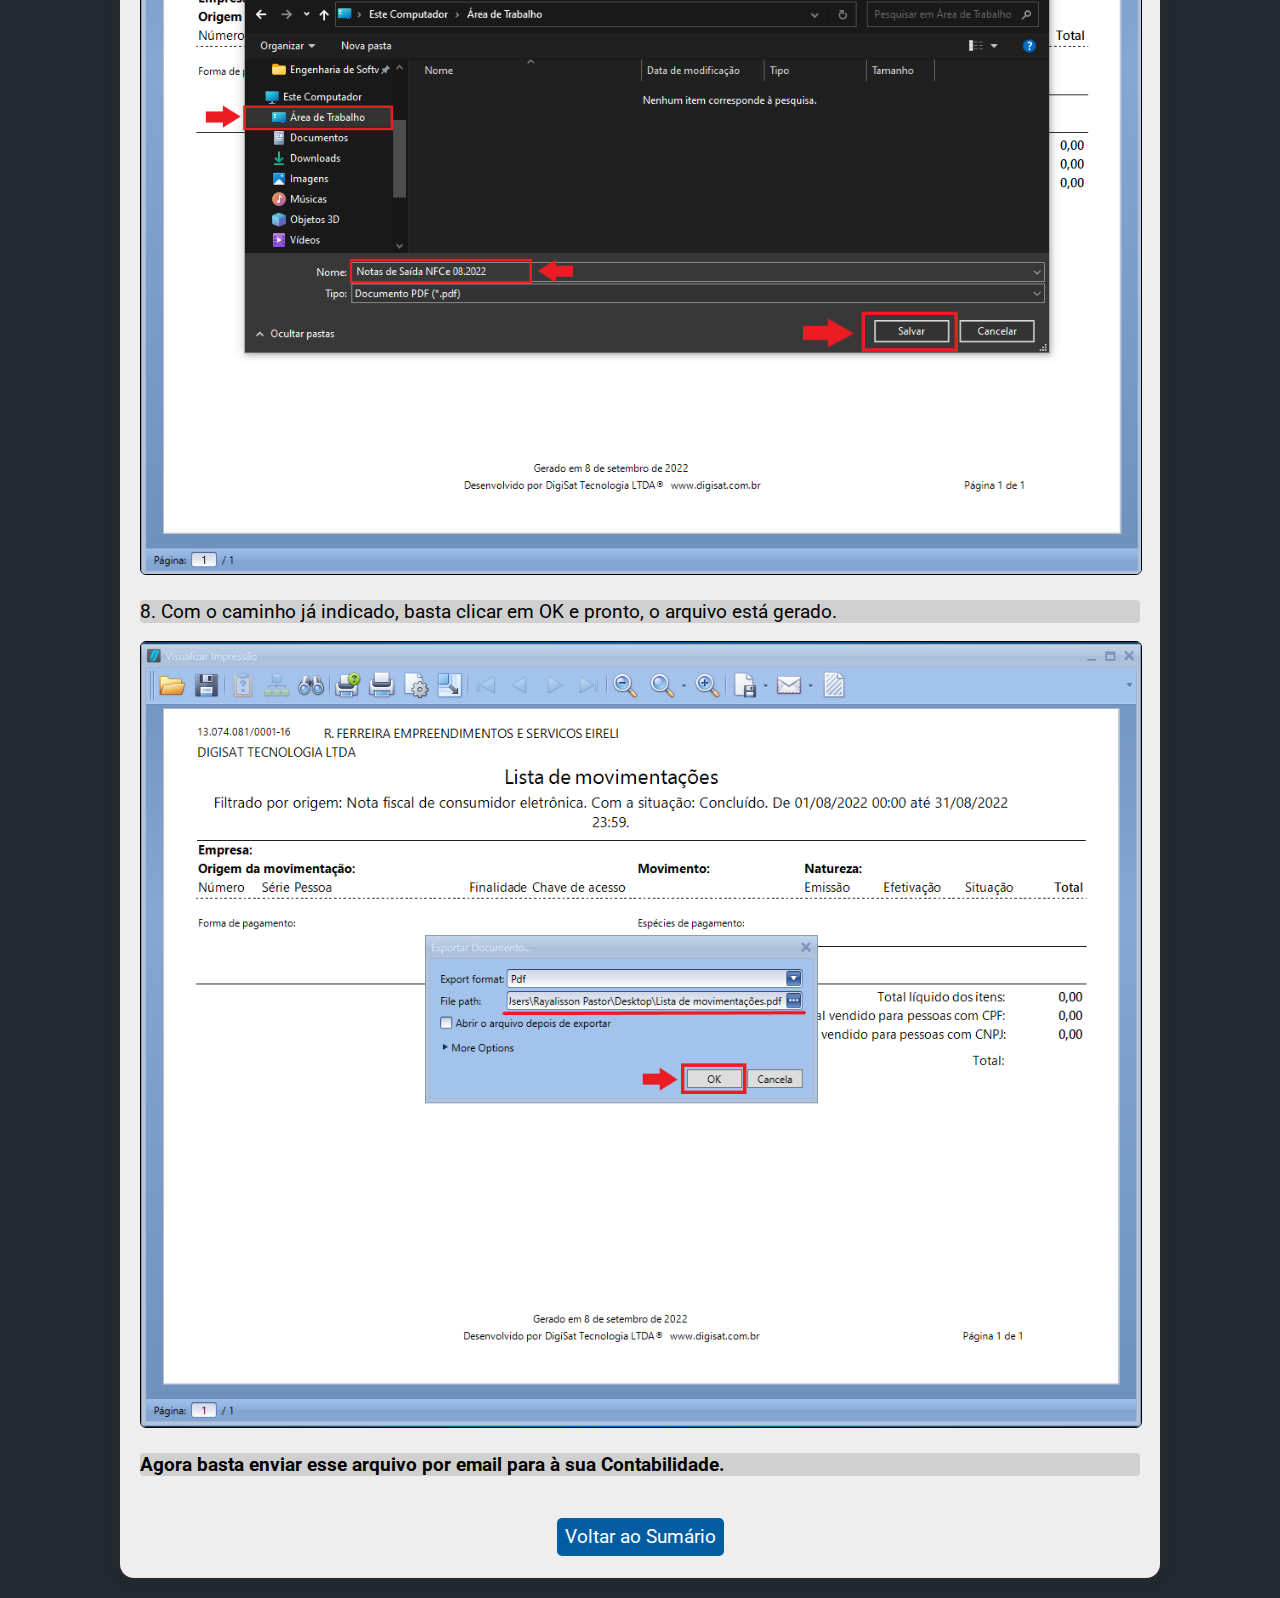
==== commit 65ef4395: "update" ====
--- a/rel_moviment_saidas.html
+++ b/rel_moviment_saidas.html
@@ -49,7 +49,7 @@
          </div>
          <p><strong>Agora basta enviar esse arquivo por email para à sua Contabilidade.</strong></p>
       </article>
-      <a href="sumario_g6.html" class="retorno-sumario">Voltar ao Sumario</a>
+      <div class="container"><a href="sumario_g6.html">Voltar ao Sumário</a></div>
    </main>   
 </body>
 </html>--- a/assets/styles/style_help.css
+++ b/assets/styles/style_help.css
@@ -28,4 +28,19 @@
    border-radius: 6px;
    border: 1px solid black;
    margin: 10px 0px 20px 0px;
+}
+
+.container { 
+   margin-top: 50px;
+   margin-bottom: 10px;
+   text-align: center;
+}
+
+.container a {
+   padding: 8px;
+   background-color: #045DA0;
+   color: #fff;
+   border-radius: 5px;
+   text-decoration: none;
+   font-size: 14pt;
 }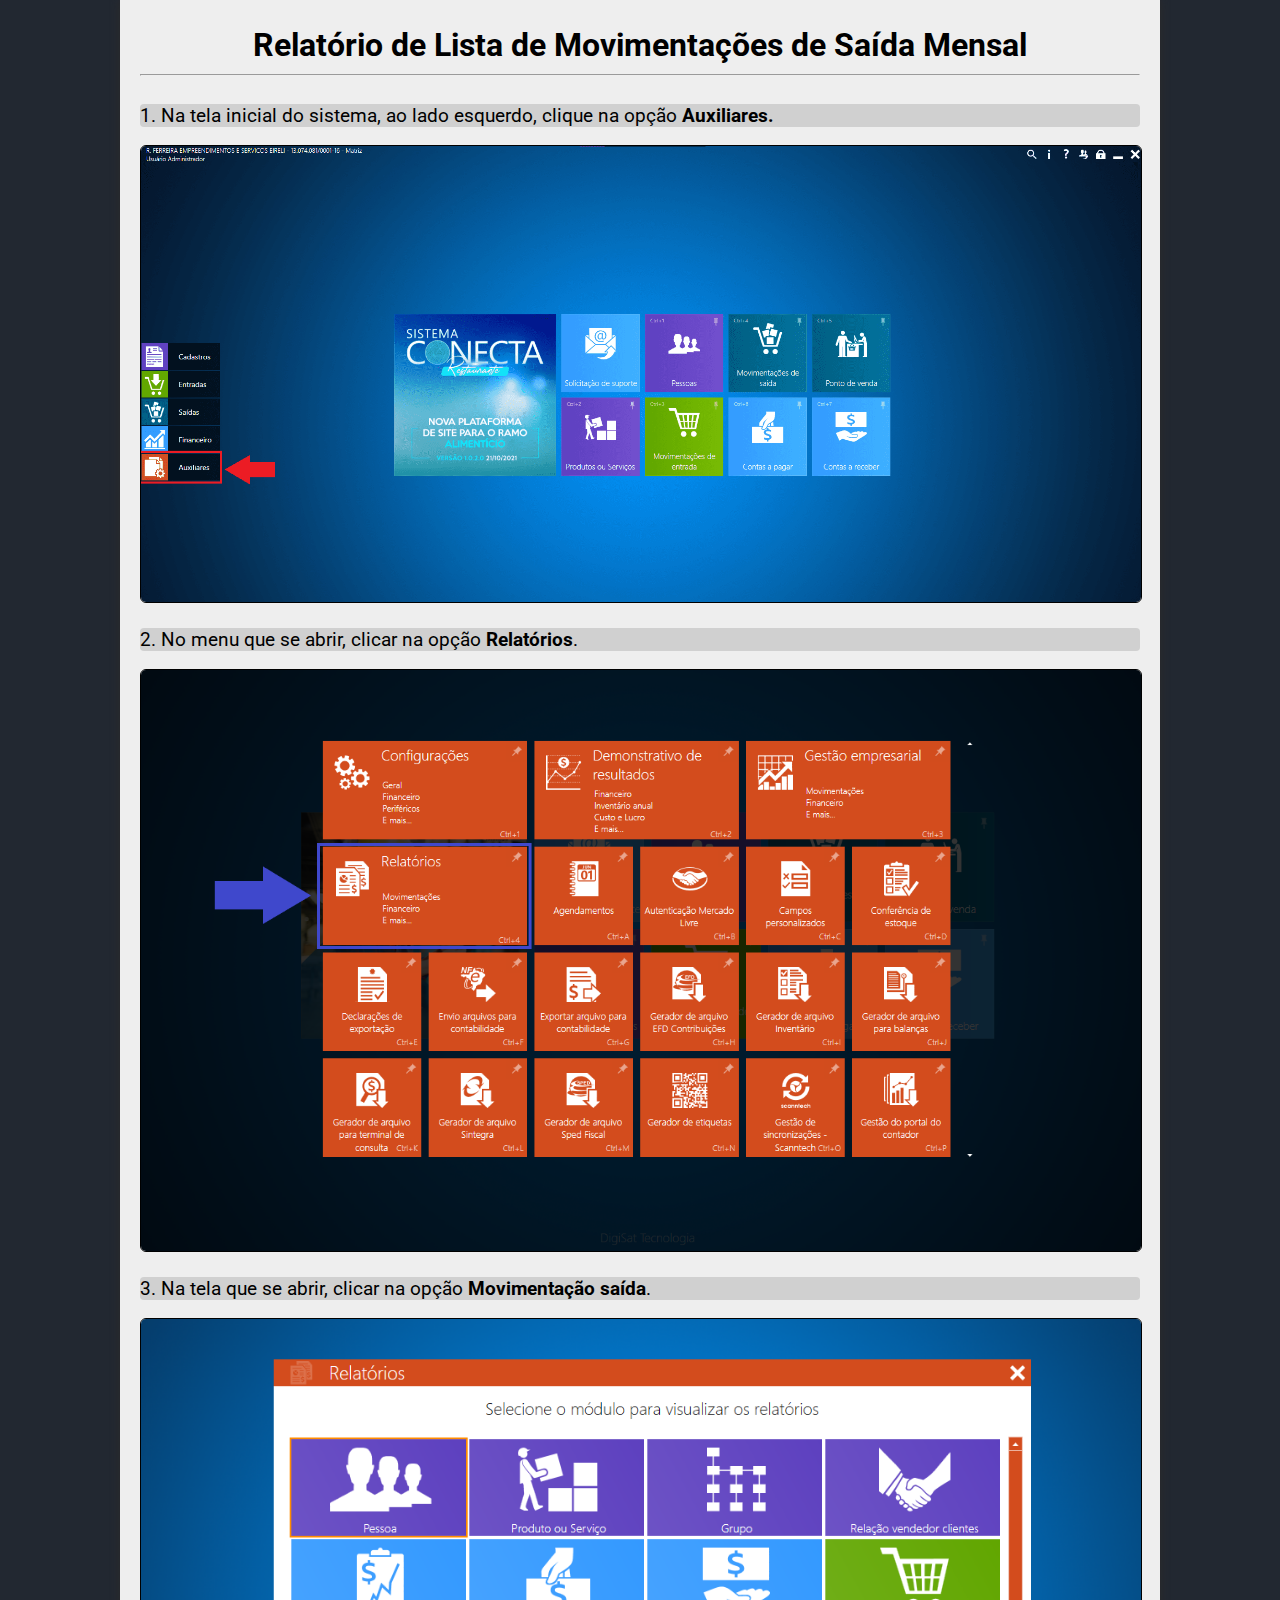
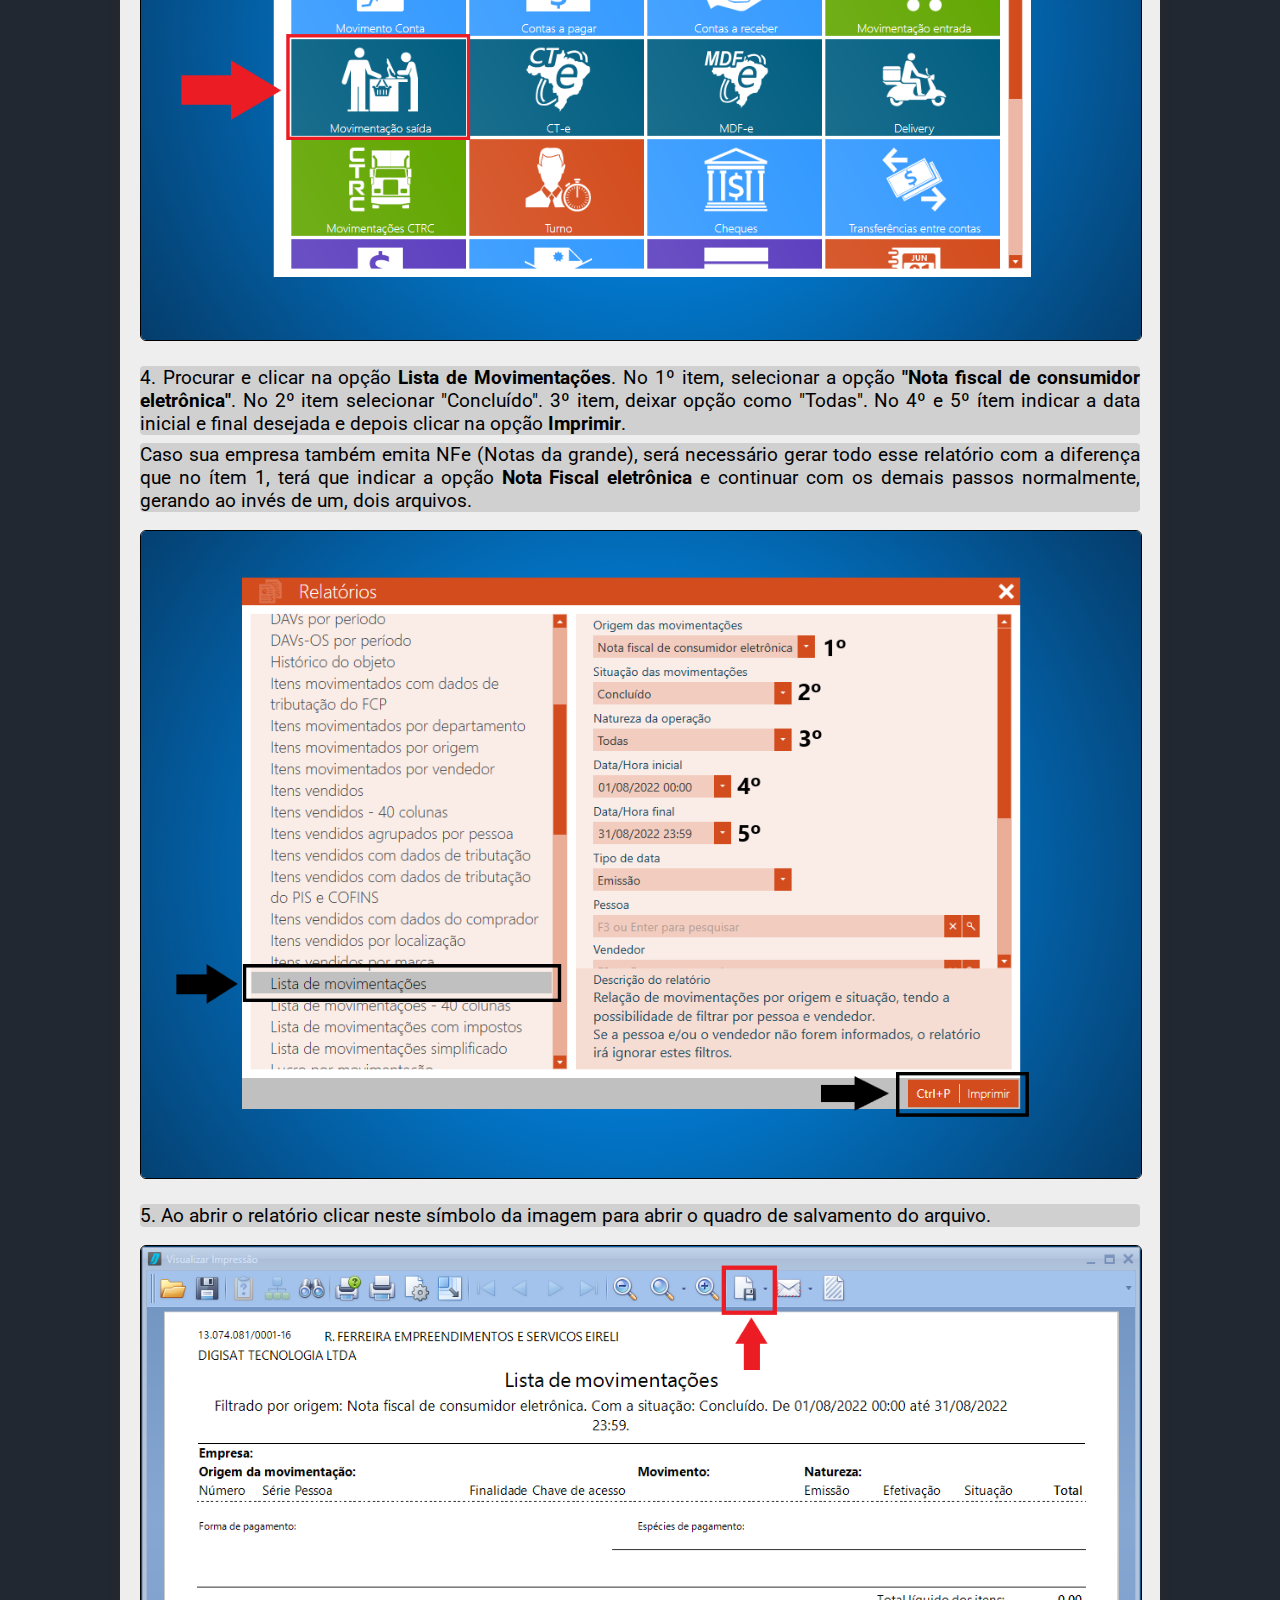
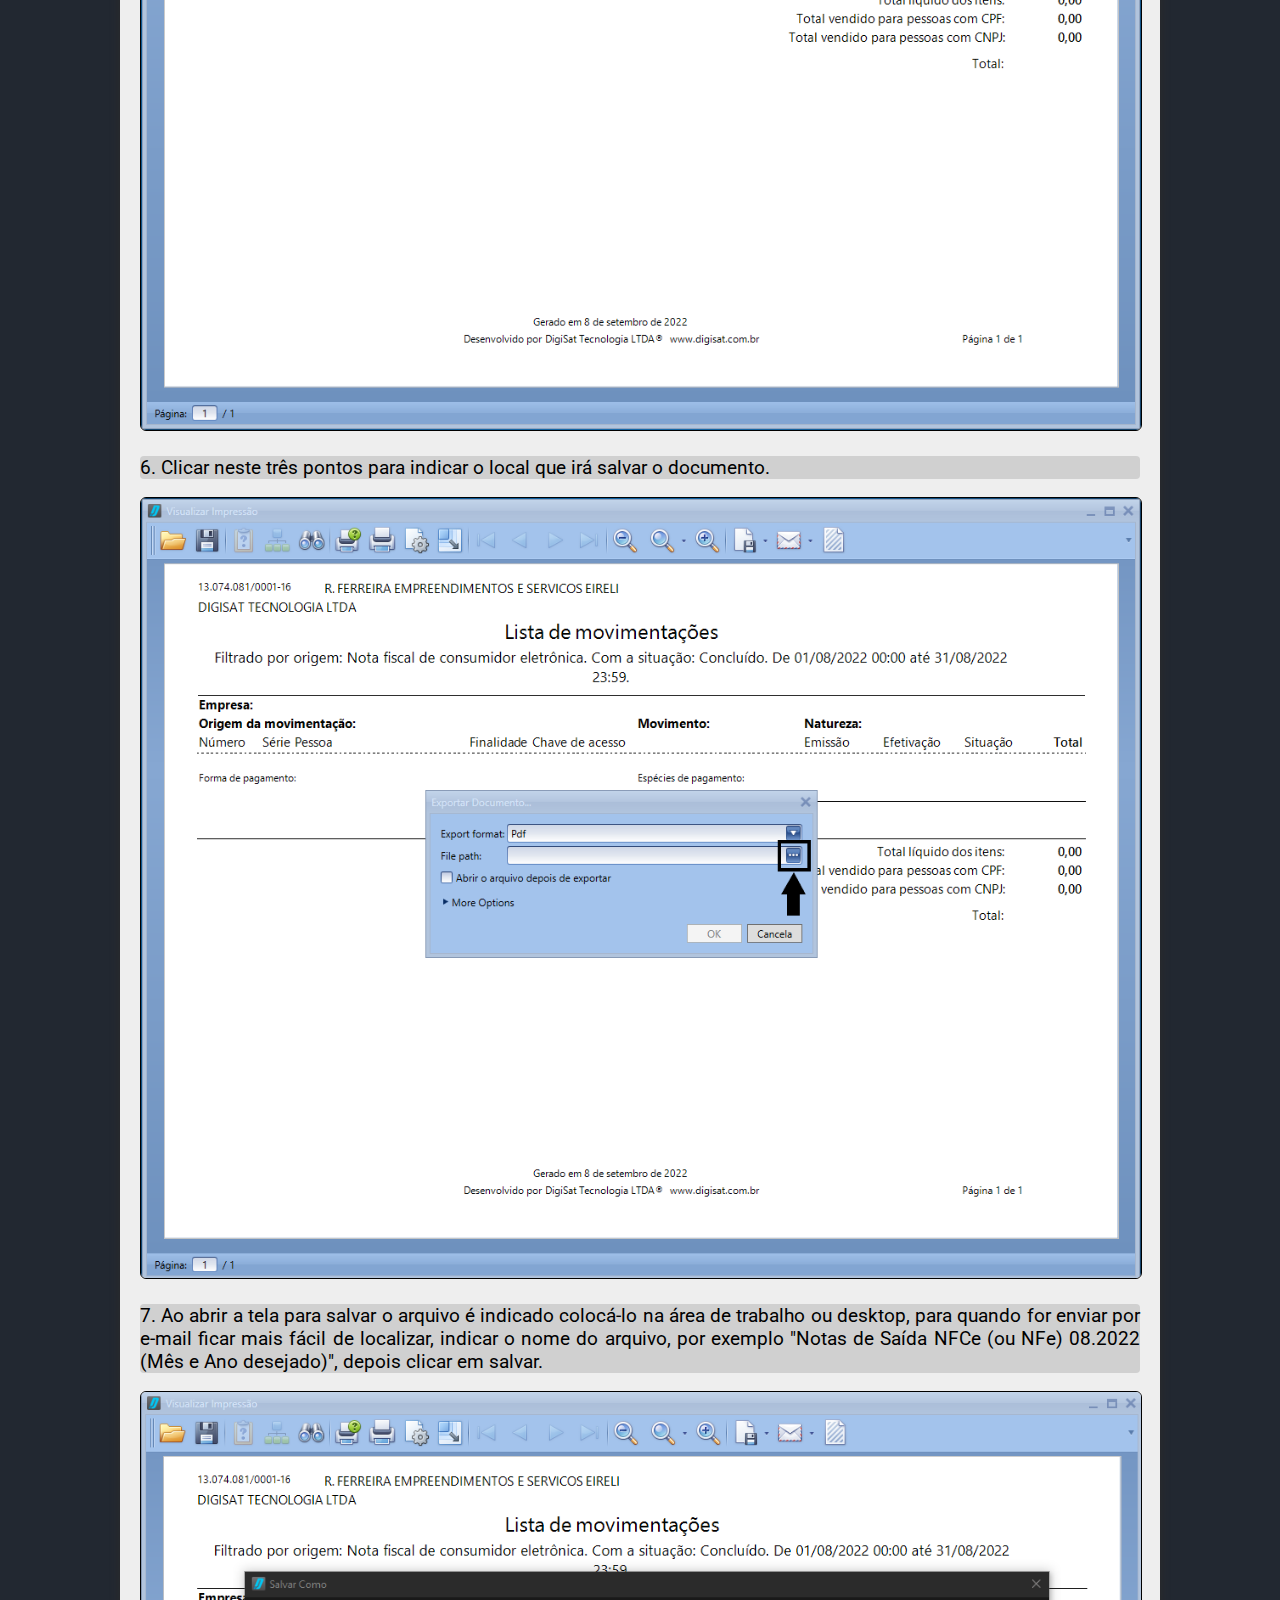
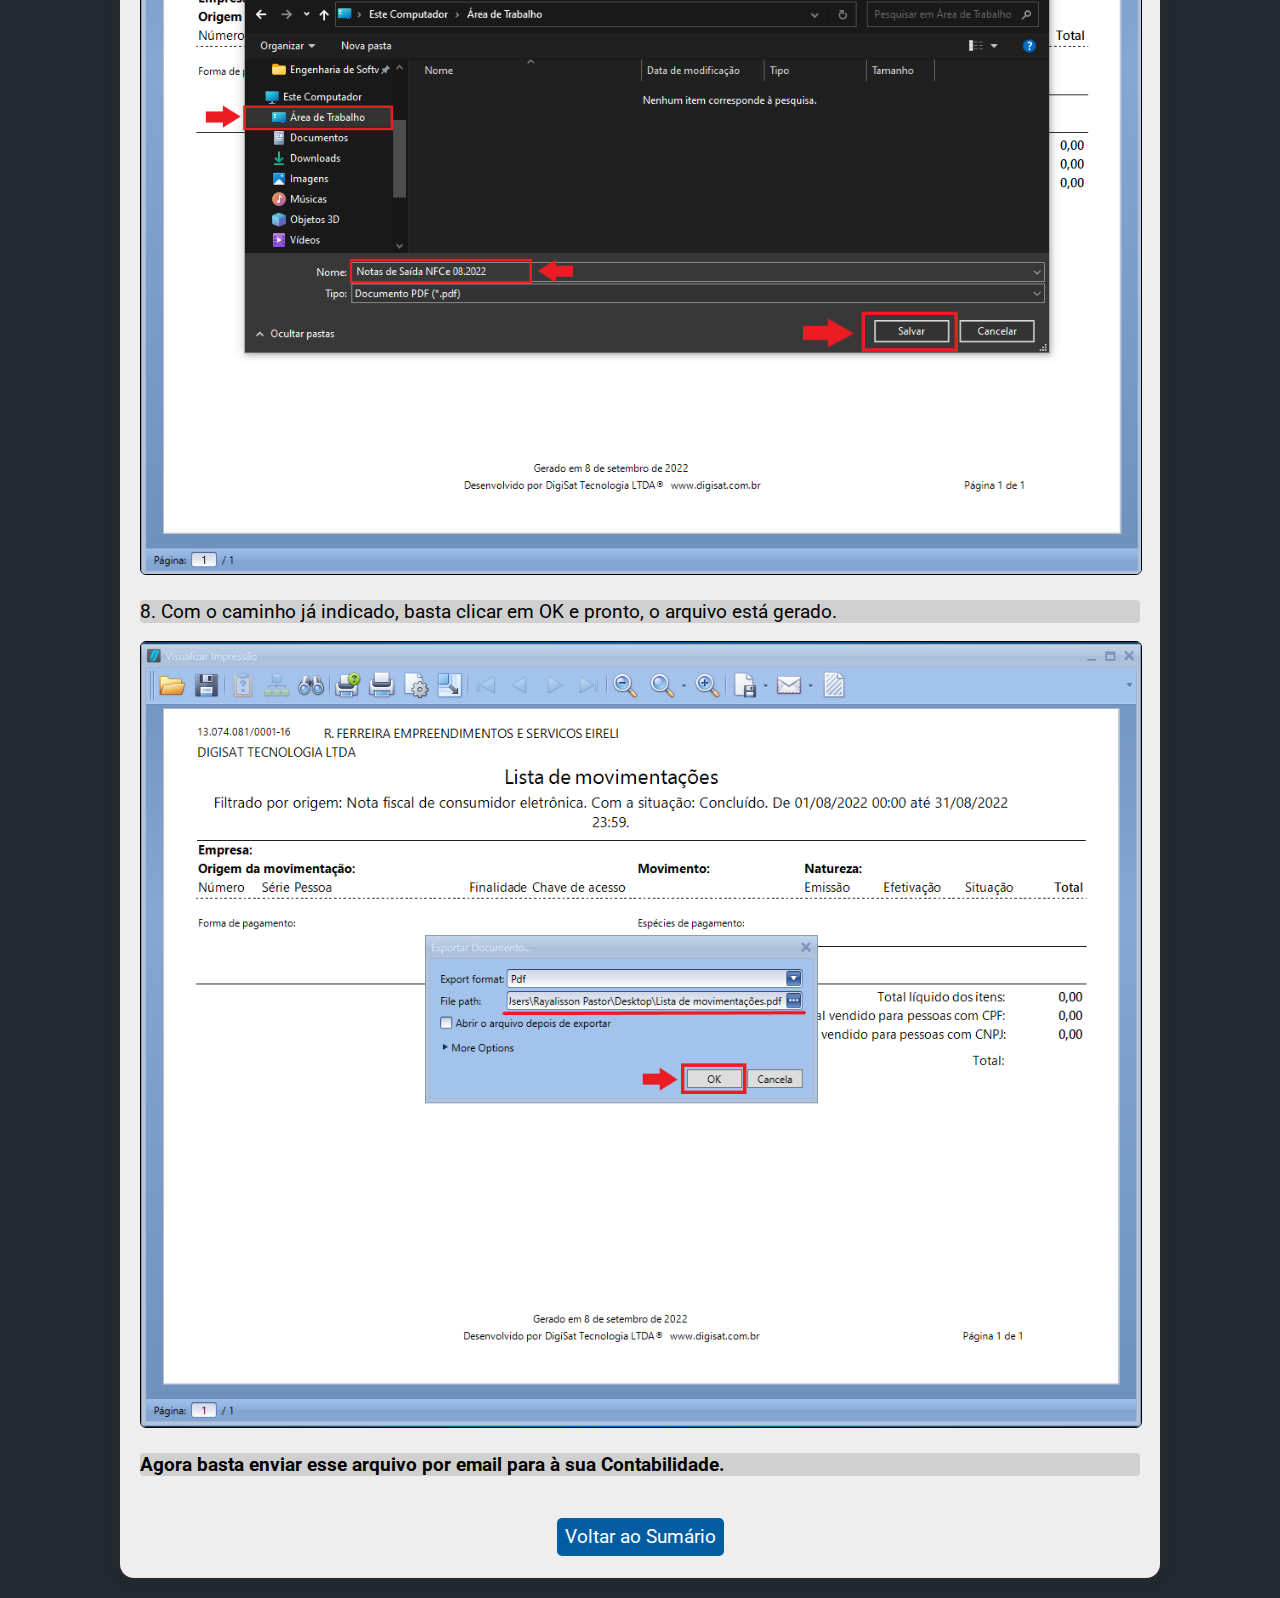
==== commit 6573bb24: "Update rel_moviment_saidas.html" ====
--- a/rel_moviment_saidas.html
+++ b/rel_moviment_saidas.html
@@ -26,7 +26,7 @@
          <div>
             <img src="assets/images/9/3.png" alt="Imagem 3">
          </div>
-         <p>4. Procurar e clicar na opção <strong>Lista de Movimentações</strong>. No 1º item, selecionar a opção "Nota fiscal de consumidor eletrônica". No 2º item selecionar "Concluído". 3º item, deixar opção como "Todas". No 4º e 5º ítem indicar a data inicial e final desejada e depois clicar na opção <strong>Imprimir</strong>.</p>
+         <p>4. Procurar e clicar na opção <strong>Lista de Movimentações</strong>. No 1º item, selecionar a opção <strong>"Nota fiscal de consumidor eletrônica"</strong>. No 2º item selecionar "Concluído". 3º item, deixar opção como "Todas". No 4º e 5º ítem indicar a data inicial e final desejada e depois clicar na opção <strong>Imprimir</strong>.</p>
          <p>Caso sua empresa também emita NFe (Notas da grande), será necessário gerar todo esse relatório com a diferença que no ítem 1, terá que indicar a opção <strong>Nota Fiscal eletrônica</strong> e continuar com os demais passos normalmente, gerando ao invés de um, dois arquivos.</p>
          <div>
             <img src="assets/images/9/4.png" alt="Imagem 4">
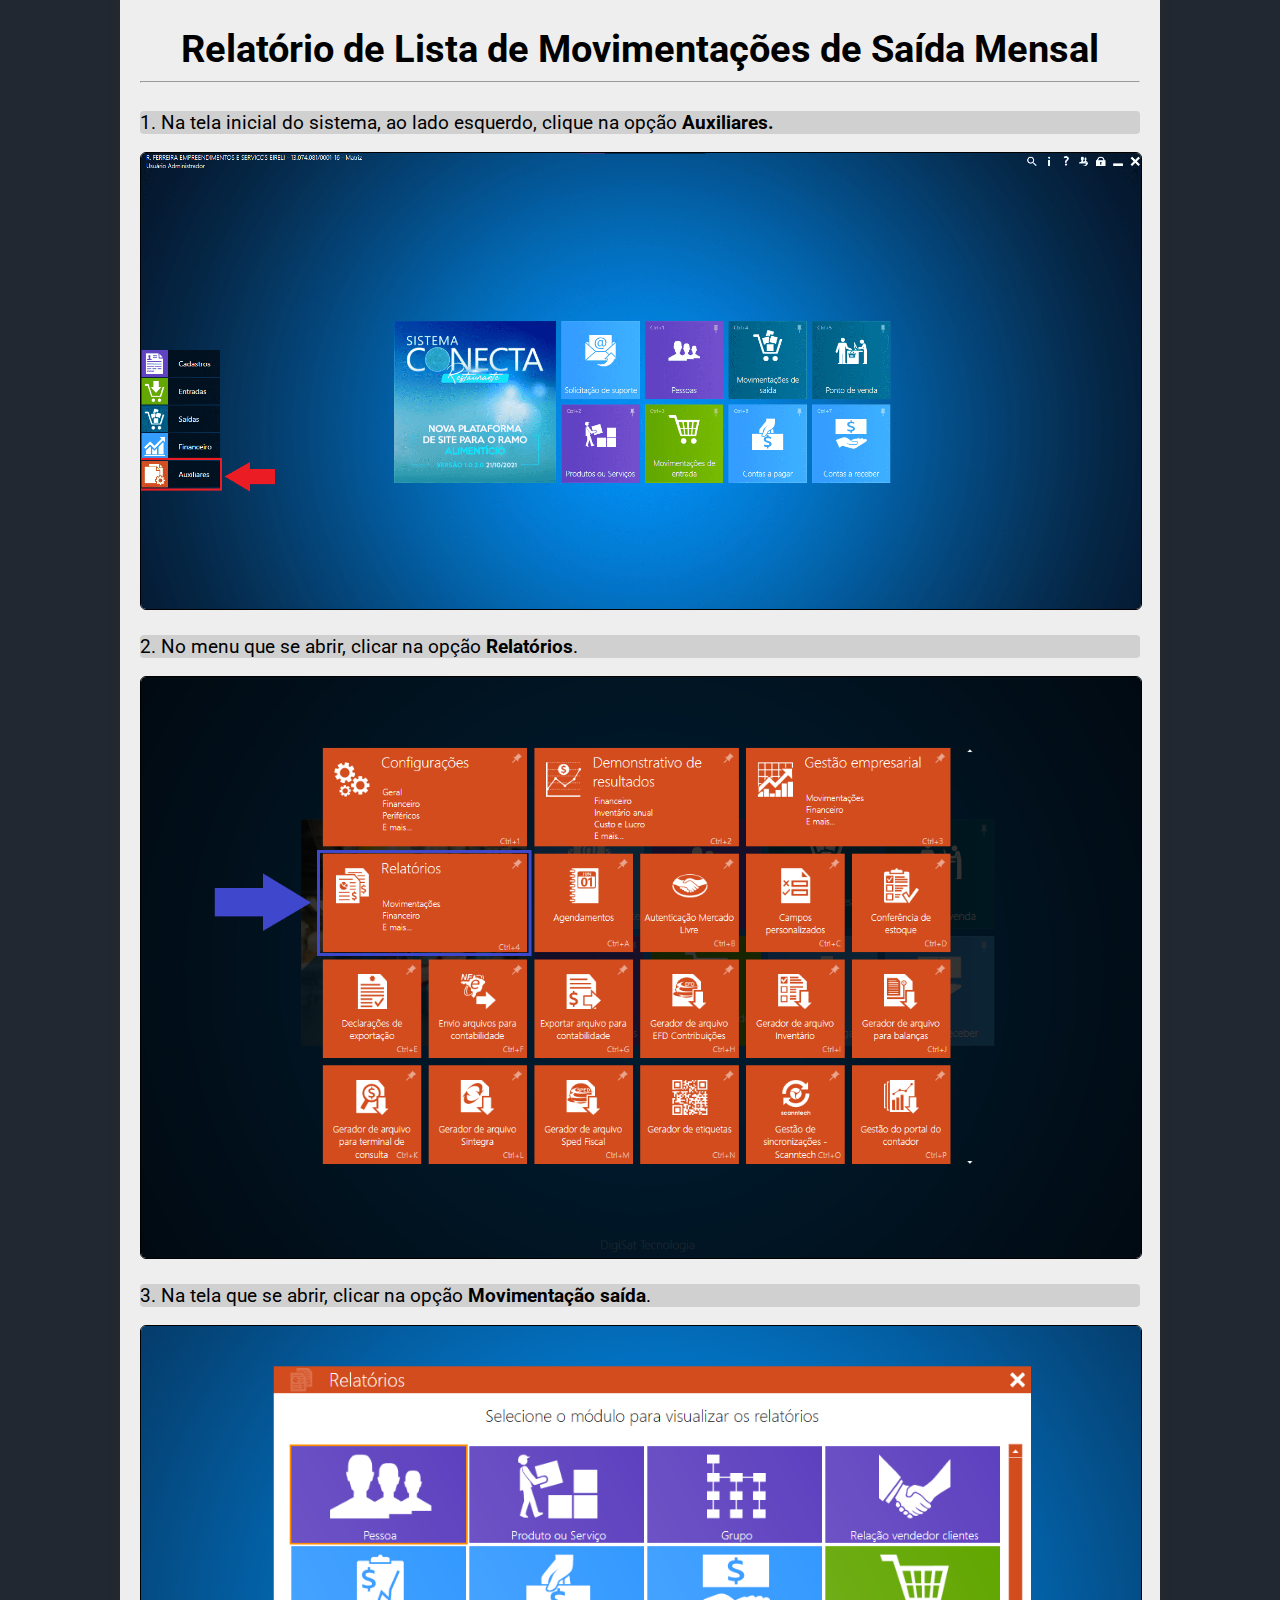
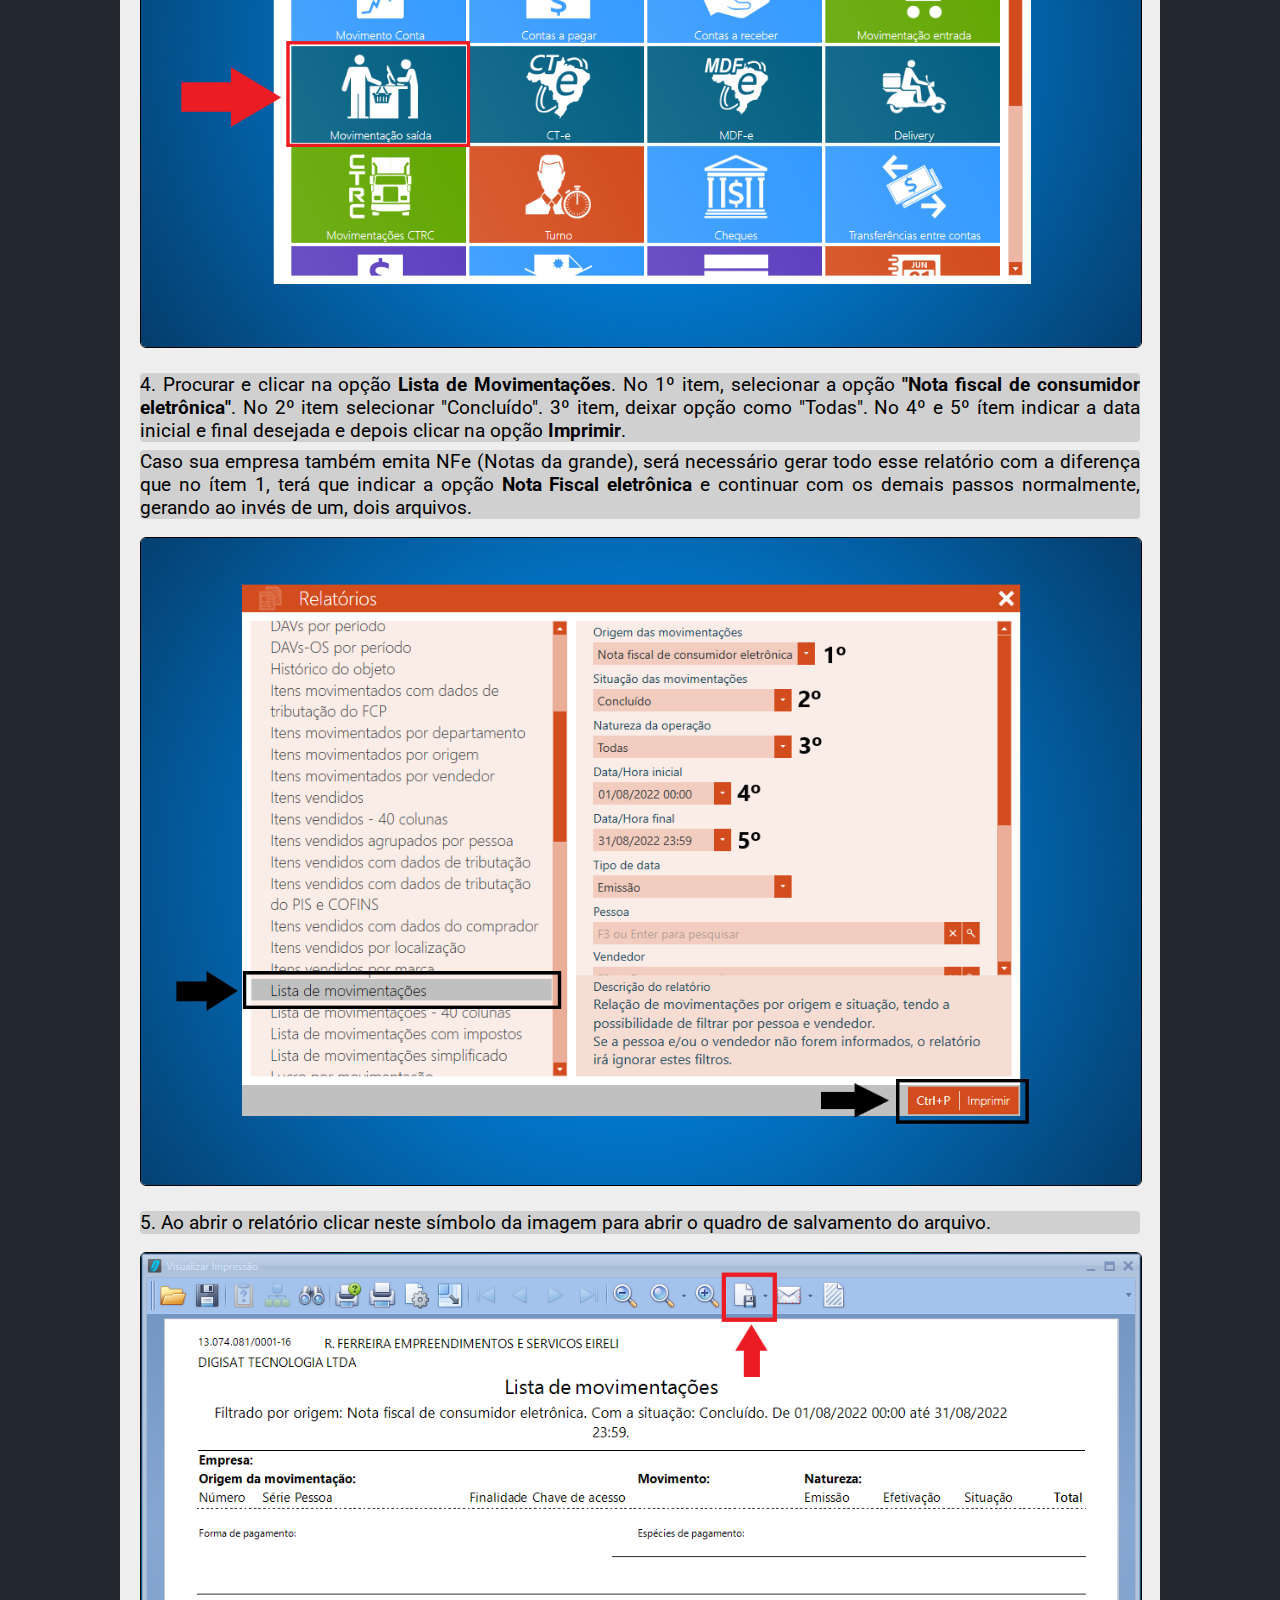
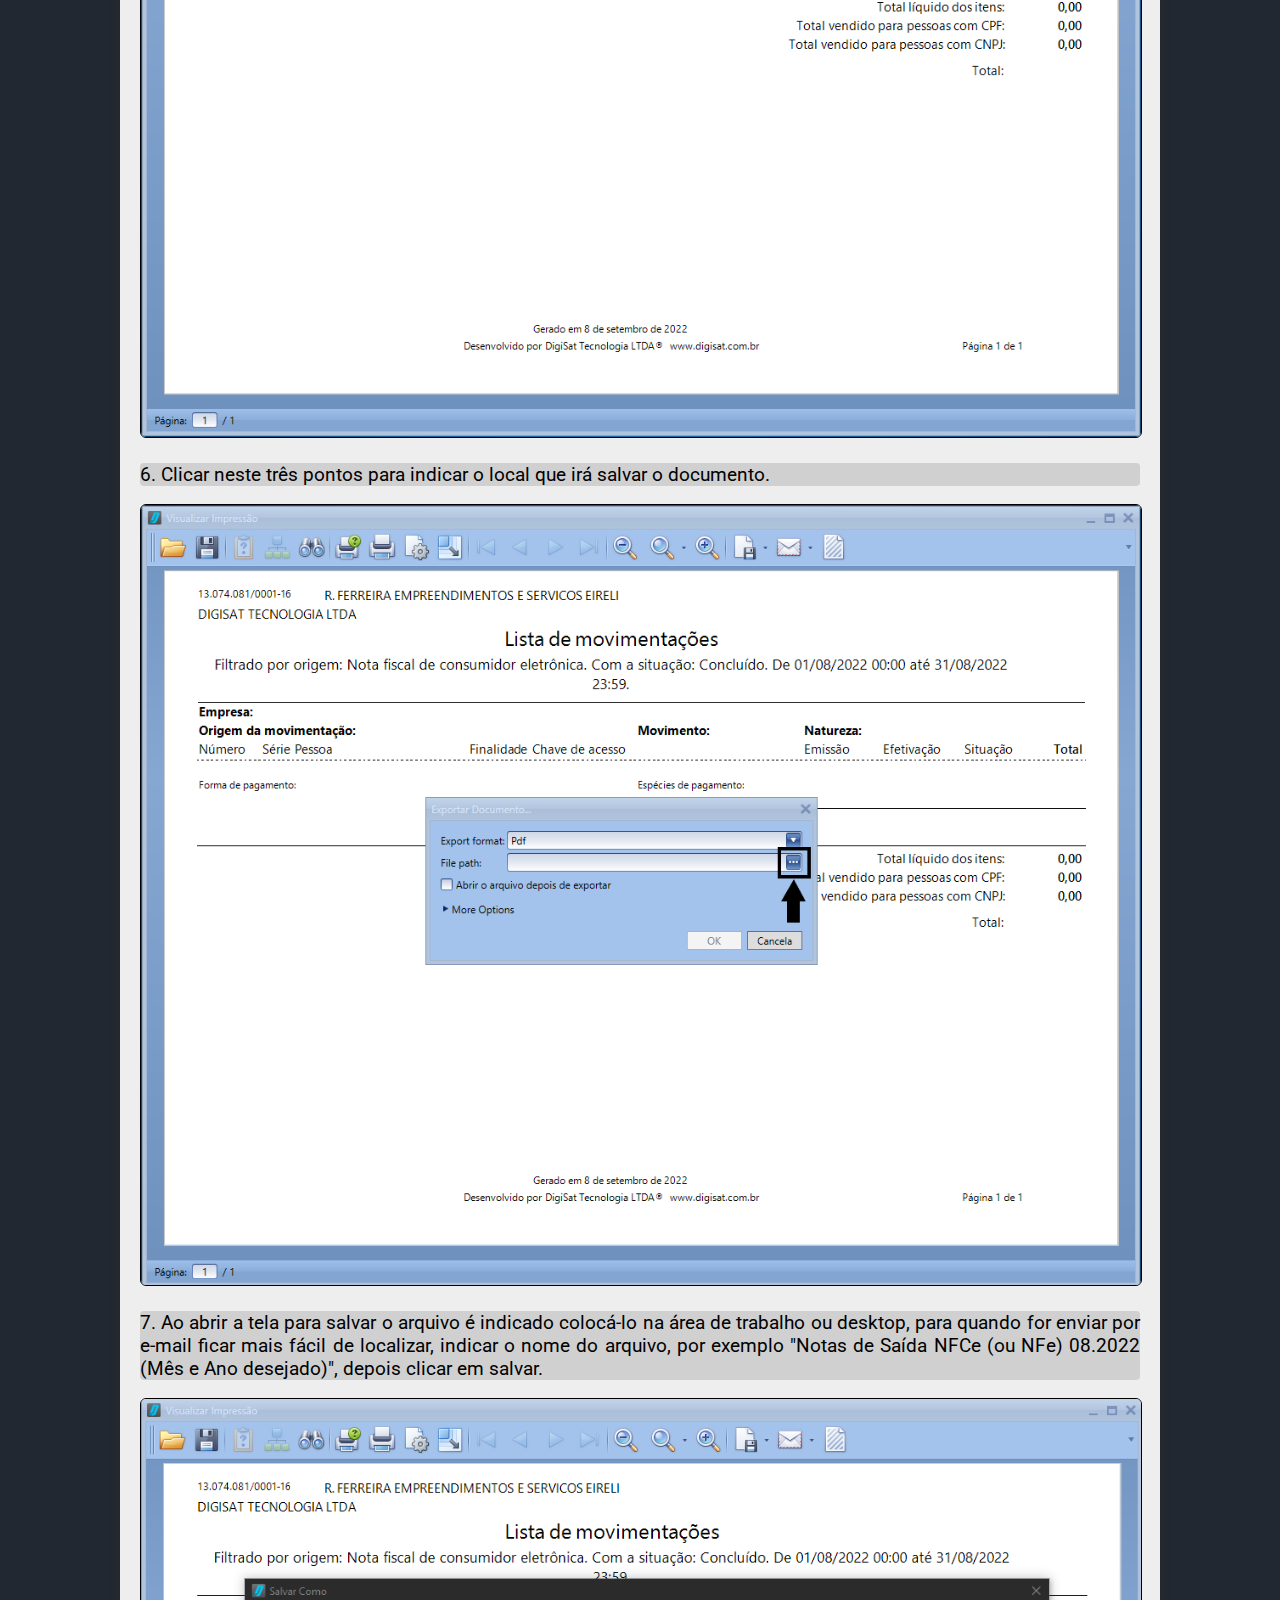
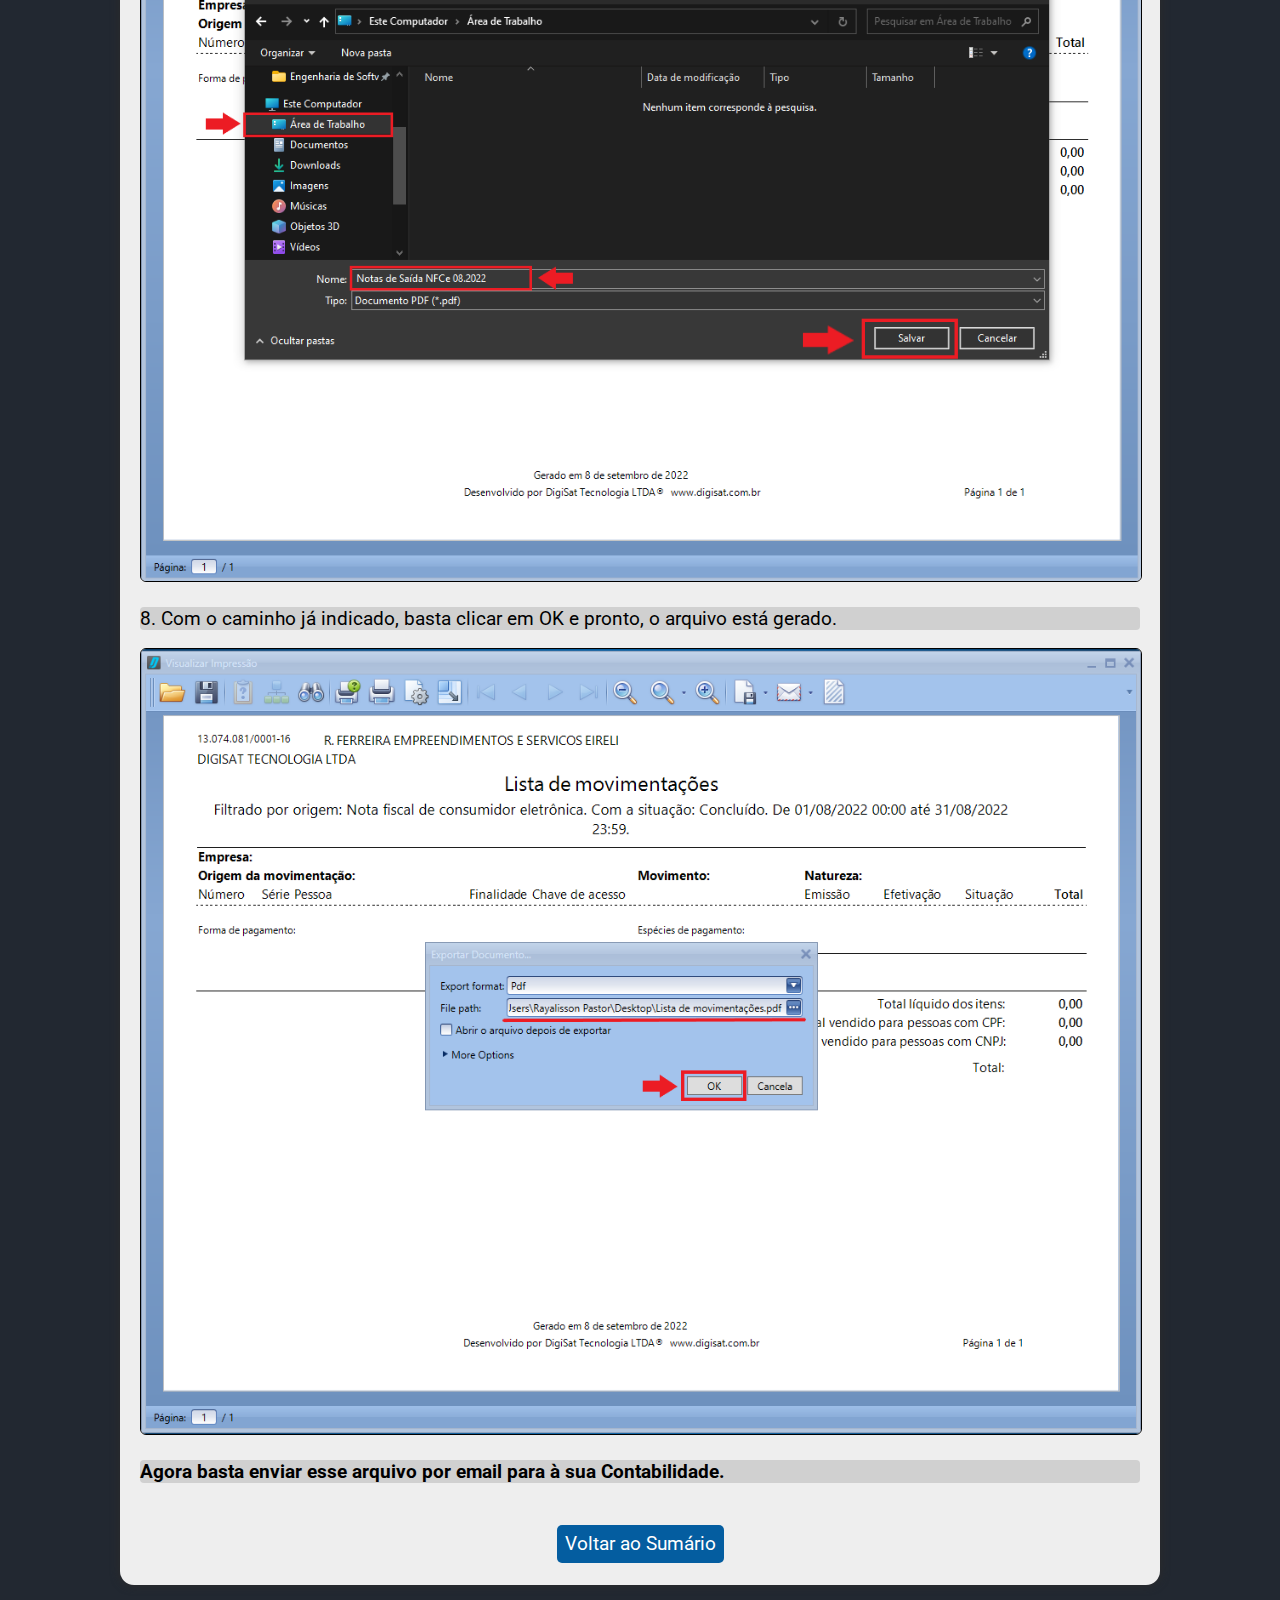
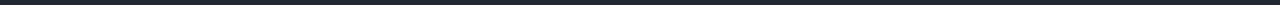
==== commit 92a36839: "Criação pag xml e atualização sumario" ====
--- a/rel_moviment_saidas.html
+++ b/rel_moviment_saidas.html
@@ -11,9 +11,9 @@
 </head>
 <body>
    <main>
-      <h1>Relatório de Lista de Movimentações de Saída Mensal</h1>
-      <hr>
       <article>
+         <h1>Relatório de Lista de Movimentações de Saída Mensal</h1>
+         <hr>
          <p>1. Na tela inicial do sistema, ao lado esquerdo, clique na opção <strong>Auxiliares.</strong></p>
          <div>
             <img src="assets/images/9/1.png"alt="Imagem 1">
